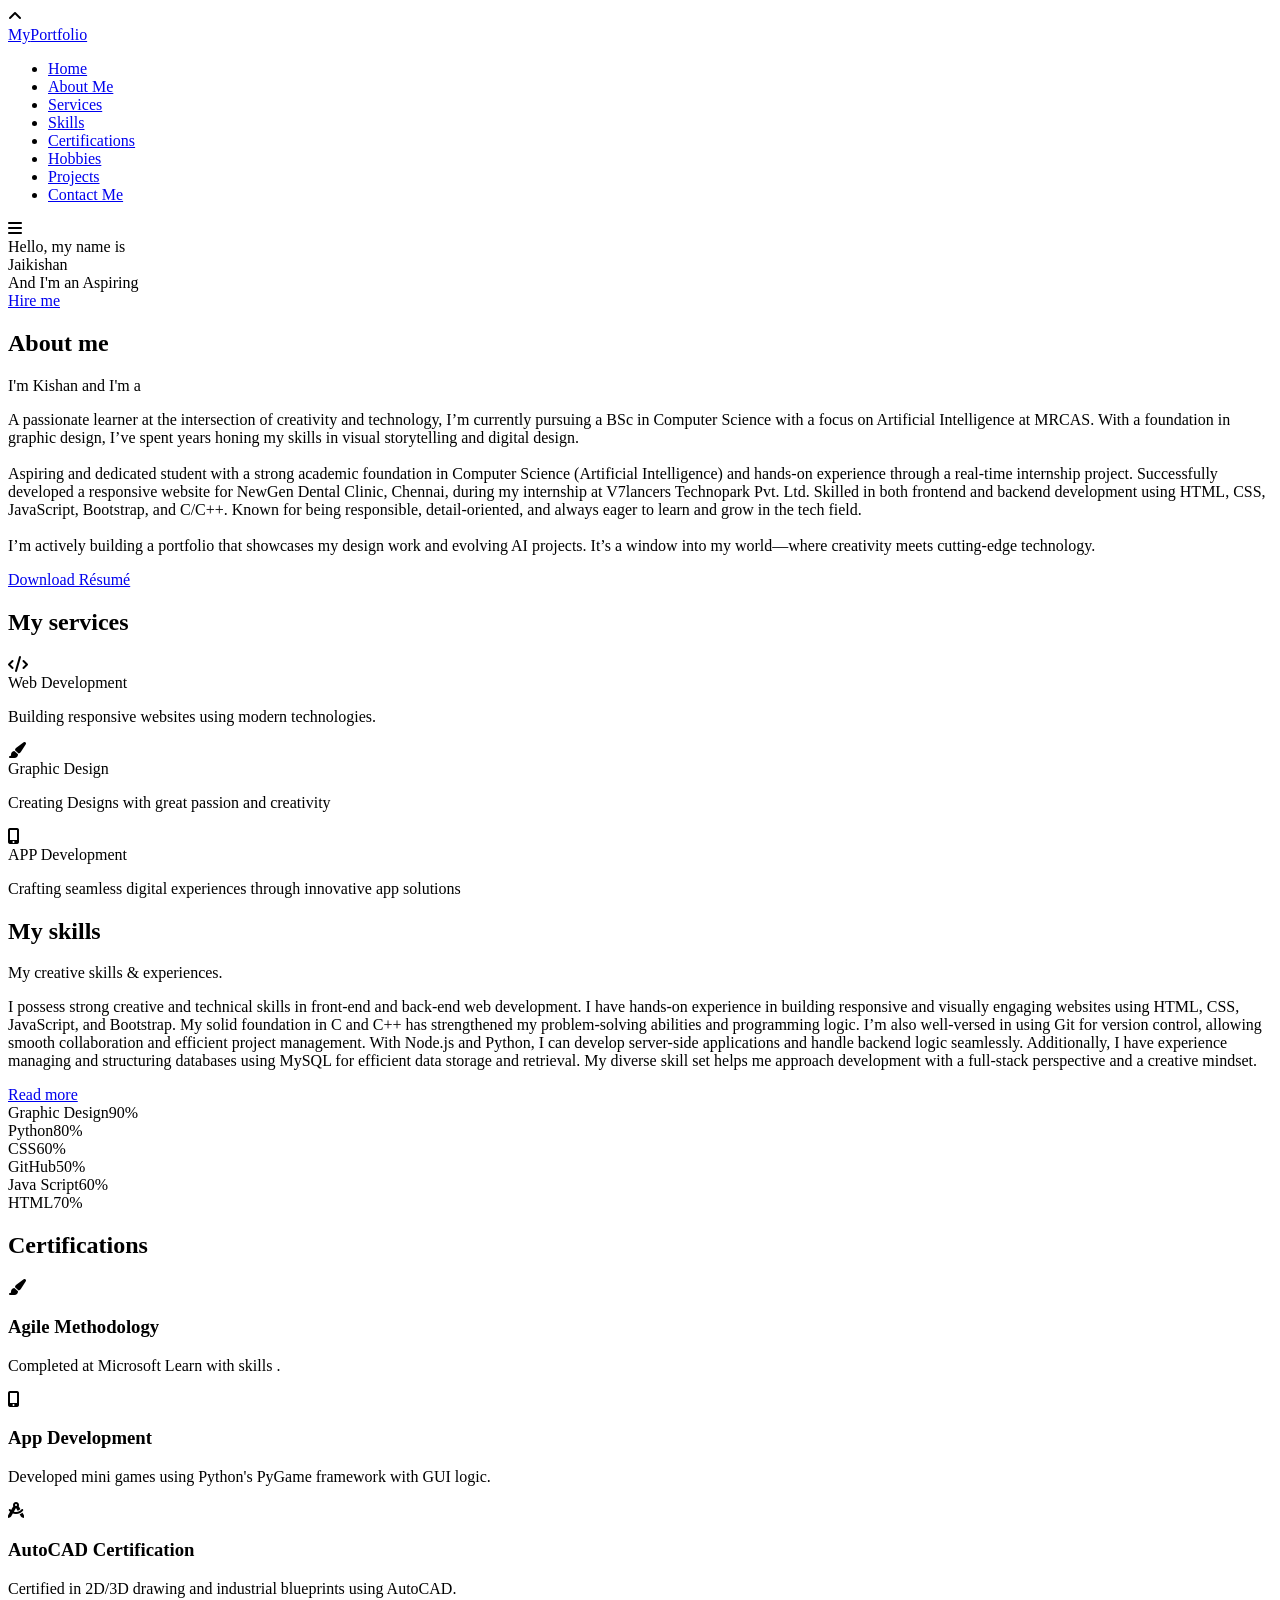
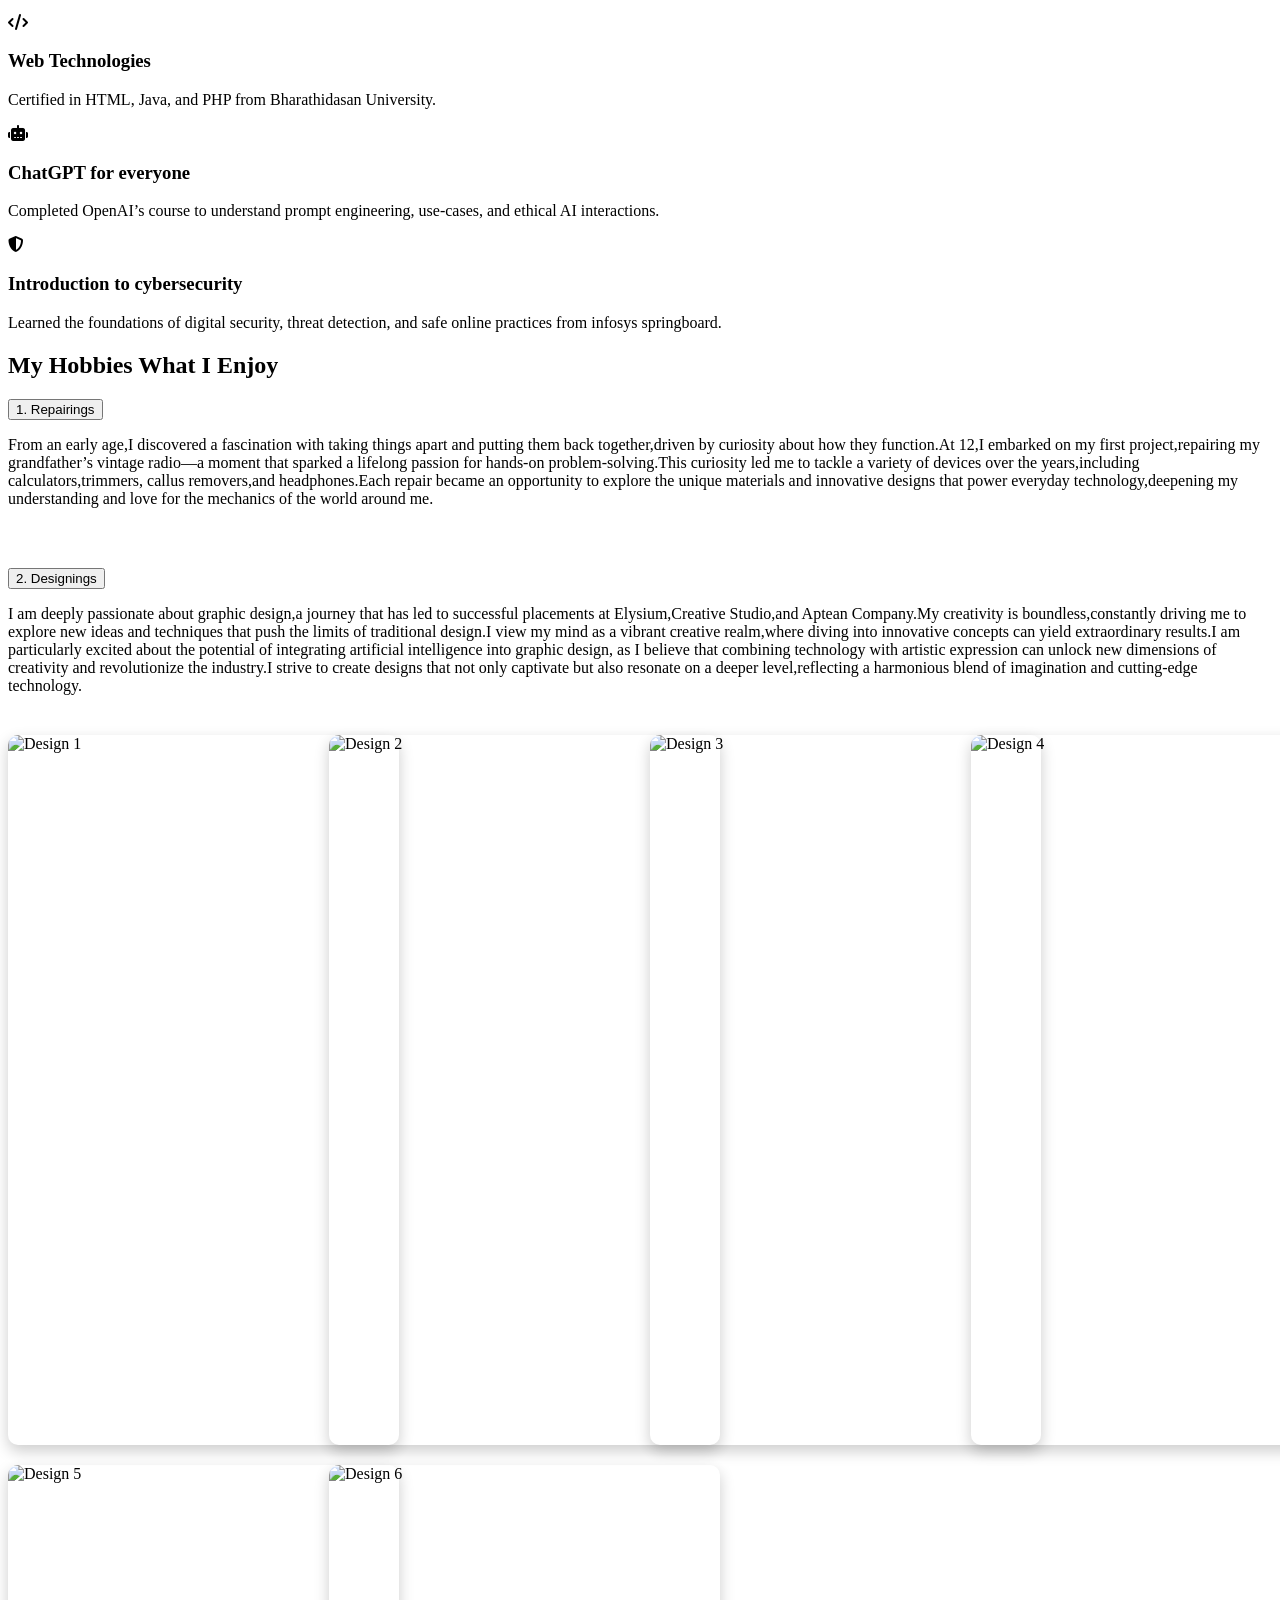
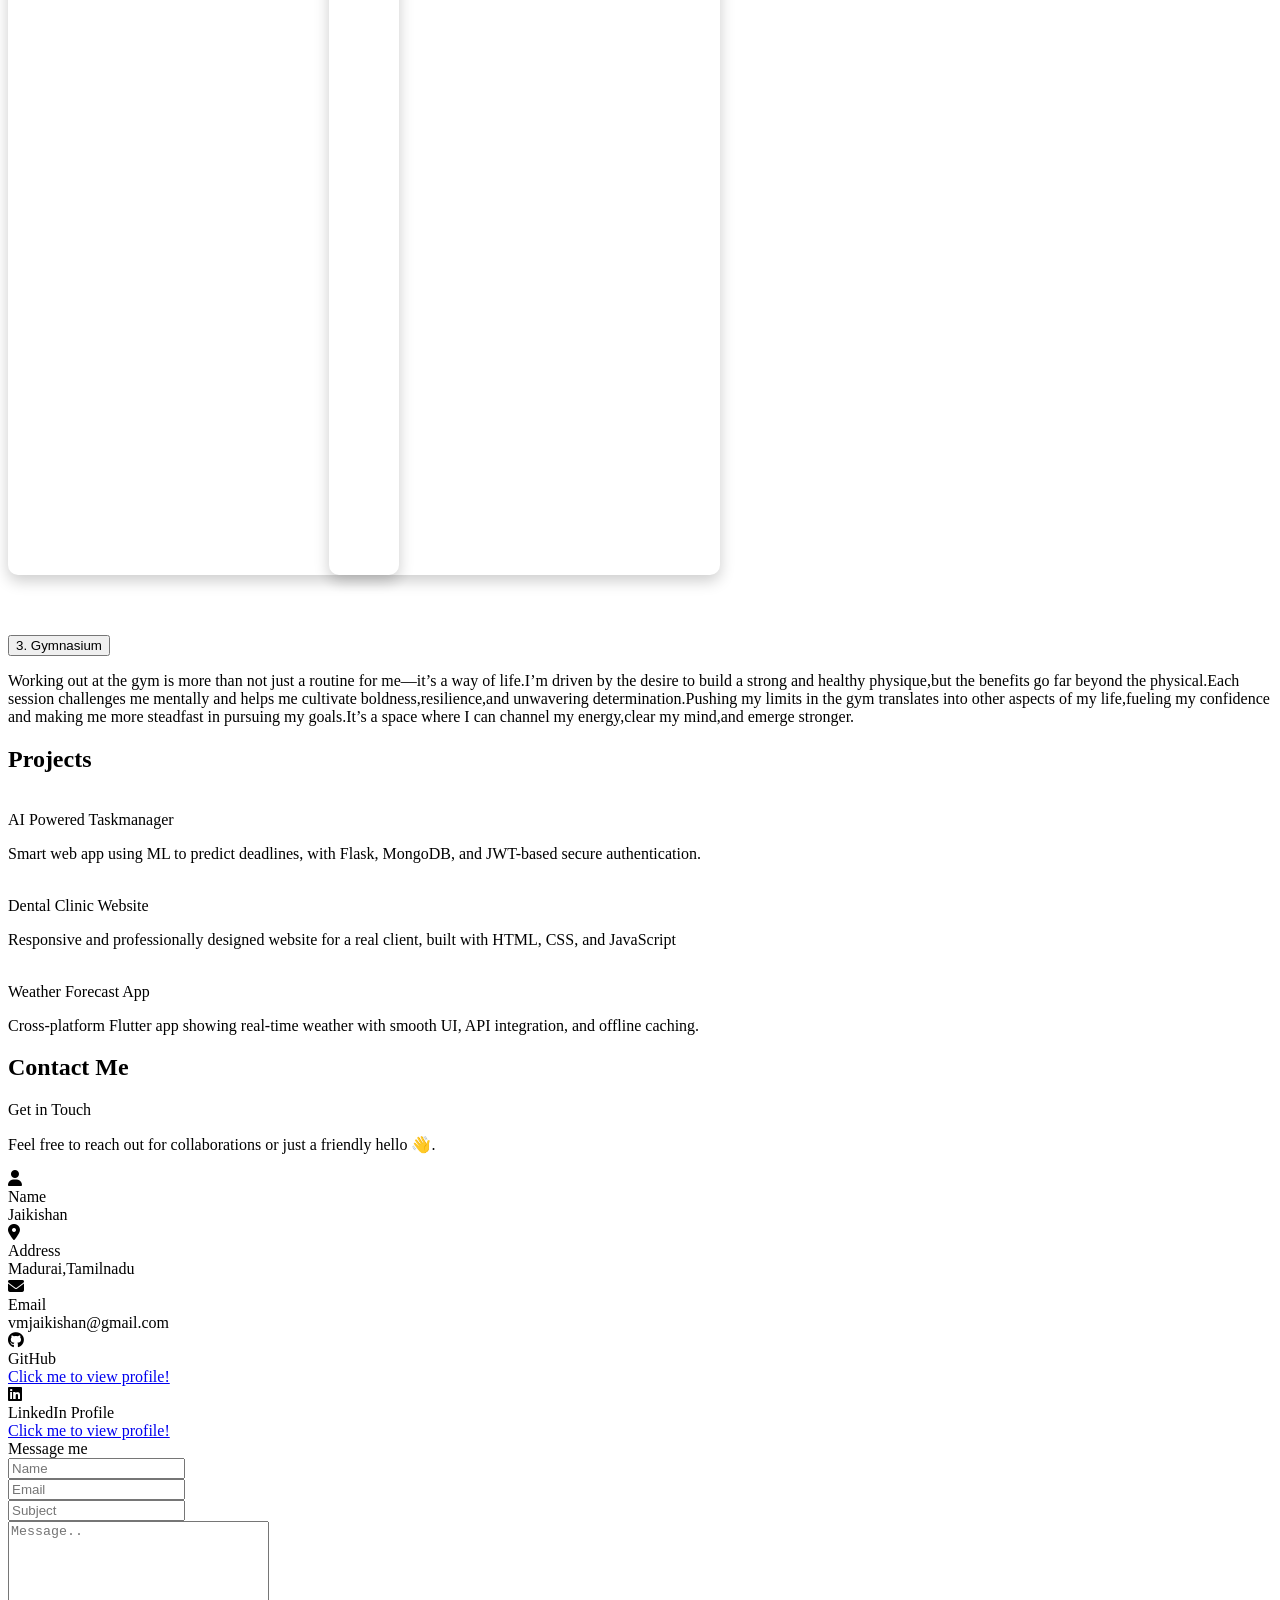
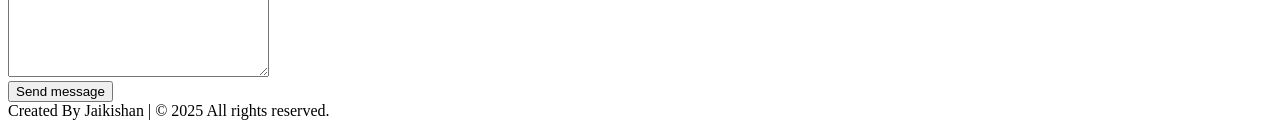
==== index.html @ e520d608 "Create index.html" ====
<!DOCTYPE html>
<html lang="en">
<head>
  <meta charset="UTF-8" />
  <meta name="viewport" content="width=device-width, initial-scale=1.0" />
  <title>Portfolio</title>
  <link rel="stylesheet" href="style.css" />
  <link rel="stylesheet" href="profile-card.css" />
  <link href="https://fonts.googleapis.com/css2?family=Luckiest+Guy&display=swap" rel="stylesheet">
  <link href="https://fonts.googleapis.com/css2?family=Luckiest+Guy&family=Orbitron:wght@600&display=swap" rel="stylesheet">
  <link href="https://fonts.googleapis.com/css?family=Source+Code+Pro:200,900&display=swap" rel="stylesheet">
  <link href="https://fonts.googleapis.com/css2?family=Quicksand:wght@400;500;700&display=swap" rel="stylesheet">
  <script src="https://kit.fontawesome.com/a076d05399.js" crossorigin="anonymous"></script>
  <link
    rel="stylesheet"
    href="https://cdnjs.cloudflare.com/ajax/libs/font-awesome/6.5.0/css/all.min.css"
    crossorigin="anonymous"
    referrerpolicy="no-referrer"
  />
</head>
<body>

  <!-- Loader -->
  <div class="loader_bg">
    <div class="loader">
      <img src="https://i.pinimg.com/originals/60/04/30/600430c1d22c731b94cf4e7dae6b398a.gif" alt="Loading..." />
    </div>
  </div>

  <canvas id="splashCanvas" style="position:fixed;top:0;left:0;width:100vw;height:100vh;z-index:-1;"></canvas>

  <!-- Scroll Up Button -->
  <div class="scroll-up-btn">
    <i class="fas fa-angle-up"></i>
  </div>

  <!-- Navbar -->
  <nav class="navbar">
    <div class="max-width">
      <div class="logo"><a href="#">My<span>Portfolio</span></a></div>
      <ul class="menu">
        <li><a href="#home">Home</a></li>
        <li><a href="#about">About Me</a></li>
        <li><a href="#services">Services</a></li>
        <li><a href="#skills">Skills</a></li>
        <li><a href="#certifications">Certifications</a></li>
        <li><a href="#hobbies">Hobbies</a></li>
        <li><a href="#projects">Projects</a></li>
        <li><a href="#contact">Contact Me</a></li>
      </ul>
      <div class="menu-btn"><i class="fas fa-bars"></i></div>
    </div>
  </nav>

  <!-- Home Section -->
  <section class="home" id="home">
    <div class="max-width">
      <div class="home-content">
        <div class="text-1">Hello, my name is</div>
        <div class="text-2">Jaikishan</div>
        <div class="text-3">And I'm an Aspiring <span class="typing"></span></div>
        <a href="#contact">Hire me</a>
      </div>
    </div>
  </section>


 <!-- About Section -->  
  <section class="about" id="about">
    <div class="max-width">
      <h2 class="title">About me</h2>
      <div class="about-content">
         <!-- Profile Card Integration -->
   <div class="left">
    <div class="max-width">
      <div id="profile-card-wrapper"></div>
    </div>
    </div>
       <!-- Text Content Column -->
       <div class="right">
        <div class="text">I'm Kishan and I'm a <span class="typing-2"></span></div>
        <p>
          A passionate learner at the intersection of creativity and technology, I’m currently pursuing a BSc in Computer Science with a focus on Artificial Intelligence at MRCAS.
          With a foundation in graphic design, I’ve spent years honing my skills in visual storytelling and digital design.
          <br><br>
          Aspiring and dedicated student with a strong academic foundation in Computer Science (Artificial Intelligence) and hands-on experience through a real-time internship project. Successfully developed a responsive website for NewGen Dental Clinic, Chennai, during my internship at V7lancers Technopark Pvt. Ltd.
          Skilled in both frontend and backend development using HTML, CSS, JavaScript, Bootstrap, and C/C++. Known for being responsible, detail-oriented, and always eager to learn and grow in the tech field.
          <br><br>
          I’m actively building a portfolio that showcases my design work and evolving AI projects. It’s a window into my world—where creativity meets cutting-edge technology.
        </p>
        <a href="Jk resume .pdf" download target="_blank">Download Résumé</a>
      </div>

    </div>
  </div>
</section> 
        

  <!-- Services Section -->
<section class="services" id="services">
  <div class="max-width">
    <h2 class="title">My services</h2>
    <div class="serv-content">
      <div class="card animated-card">
        <div class="box">
          <i class="fas fa-code"></i>
          <div class="text">Web Development</div>
          <p>Building responsive websites using modern technologies.</p>
        </div>
      </div>

      <div class="card animated-card">
        <div class="box">
          <i class="fas fa-paint-brush"></i>
          <div class="text">Graphic Design</div>
          <p>Creating Designs with great passion and creativity</p>
        </div>
      </div>

      <div class="card animated-card">
        <div class="box">
          <i class="fas fa-mobile-alt"></i>
          <div class="text">APP Development </div>
          <p>Crafting seamless digital experiences through innovative app solutions</p>
        </div>
      </div>
    </div>
  </div>
</section>


  <!-- Skills Section -->
  <section class="skills" id="skills">
    <div class="max-width">
      <h2 class="title">My skills</h2>
      <div class="skills-content">
        <div class="column left">
          <div class="text">My creative skills & experiences.</div>
          <p>I possess strong creative and technical skills in front-end and back-end web development. I have hands-on experience in building responsive and visually engaging websites using HTML, CSS, JavaScript, and Bootstrap. My solid foundation in C and C++ has strengthened my problem-solving abilities and programming logic. I’m also well-versed in using Git for version control, allowing smooth collaboration and efficient project management. With Node.js and Python, I can develop server-side applications and handle backend logic seamlessly. Additionally, I have experience managing and structuring databases using MySQL for efficient data storage and retrieval. My diverse skill set helps me approach development with a full-stack perspective and a creative mindset.</p>
          <a href="#">Read more</a>
        </div>
        <div class="column right">
          <div class="bars">
            <div class="info"><span>Graphic Design</span><span>90%</span></div>
            <div class="line python"></div>
          </div>
          <div class="bars">
            <div class="info"><span>Python</span><span>80%</span></div>
            <div class="line html"></div>
          </div>
          <div class="bars">
            <div class="info"><span>CSS</span><span>60%</span></div>
            <div class="line css"></div>
          </div>
          <div class="bars">
            <div class="info"><span>GitHub</span><span>50%</span></div>
            <div class="line js"></div>
          </div>
          <div class="bars">
            <div class="info"><span>Java Script</span><span>60%</span></div>
            <div class="line bootstraps"></div>
          </div>
          <div class="bars">
            <div class="info"><span>HTML</span><span>70%</span></div>
            <div class="line django"></div>
          </div>
        </div>
      </div>
    </div>
  </section>

  <!-- Certifications Section -->
  <section class="certifications" id="certifications">
    <div class="max-width">
      <h2 class="title">Certifications</h2>
      <div class="certifications-content">
        <div class="cert-card" style="--content:'Graphic Design Diploma';">
          <i class="fas fa-paint-brush"></i>
          <h3>Agile Methodology</h3>
          <p>Completed at Microsoft Learn with skills .</p>
          <div class="left"></div>
          <div class="right"></div>
        </div>
        <div class="cert-card" style="--content:'App Development (PyGame)';">
          <i class="fas fa-mobile-alt"></i>
          <h3>App Development</h3>
          <p>Developed mini games using Python's PyGame framework with GUI logic.</p>
          <div class="left"></div>
          <div class="right"></div>
        </div>
        <div class="cert-card" style="--content:'AutoCAD Certification';">
          <i class="fas fa-drafting-compass"></i>
          <h3>AutoCAD Certification</h3>
          <p>Certified in 2D/3D drawing and industrial blueprints using AutoCAD.</p>
          <div class="left"></div>
          <div class="right"></div>
        </div>
        <div class="cert-card" style="--content:'Web Technologies';">
          <i class="fas fa-code"></i>
          <h3>Web Technologies</h3>
          <p>Certified in HTML, Java, and PHP from Bharathidasan University.</p>
          <div class="left"></div>
          <div class="right"></div>
        </div>
        <div class="cert-card" style="--content:'ChatGPT for everyone';">
          <i class="fas fa-robot"></i>
          <h3>ChatGPT for everyone</h3>
          <p>Completed OpenAI’s course to understand prompt engineering, use-cases, and ethical AI interactions.</p>
          <div class="left"></div>
          <div class="right"></div>
        </div>
        <div class="cert-card" style="--content:'Introduction to cybersecurity';">
          <i class="fa-solid fa-shield-alt"></i>
          <h3>Introduction to cybersecurity</h3>
          <p>Learned the foundations of digital security, threat detection, and safe online practices from infosys springboard.</p>
          <div class="left"></div>
          <div class="right"></div>
        </div>
      </div>
    </div>
  </section>
  

<!-- Hobbies Section -->
<section class="hobbies" id="hobbies">
  <div class="max-width">
    <h2 class="title">
      My Hobbies
      <span class="subtitle">What I Enjoy</span>
    </h2>

    <!-- Hobby Cards Wrapper -->
    <div class="hobby-wrapper">

      <!-- Hobby 1: Repairings -->
      <div class="card hobby-card fade-in-right">
        <div class="box">
          <button class="glow-on-hover hobby-btn" type="button">1. Repairings</button>
          <p>From an early age,I discovered a fascination with taking things apart and putting them back together,driven by curiosity about how they function.At 12,I embarked on my first project,repairing my grandfather’s vintage radio—a moment that sparked a lifelong passion for hands-on problem-solving.This curiosity led me to tackle a variety of devices over the years,including calculators,trimmers, callus removers,and headphones.Each repair became an opportunity to explore the unique materials and innovative designs that power everyday technology,deepening my understanding and love for the mechanics of the world around me.</p>
        </div>
      </div>

      <!-- Hobby 2: Designings -->
      <div style="margin-bottom: 60px;"></div>
      <div class="card hobby-card fade-in-left">
        <div class="box">
          <button class="glow-on-hover hobby-btn" type="button">2. Designings</button>
          <p>I am deeply passionate about graphic design,a journey that has led to successful placements at Elysium,Creative Studio,and Aptean Company.My creativity is boundless,constantly driving me to explore new ideas and techniques that push the limits of traditional design.I view my mind as a vibrant creative realm,where diving into innovative concepts can yield extraordinary results.I am particularly excited about the potential of integrating artificial intelligence into graphic design, as I believe that combining technology with artistic expression can unlock new dimensions of creativity and revolutionize the industry.I strive to create designs that not only captivate but also resonate on a deeper level,reflecting a harmonious blend of imagination and cutting-edge technology.</p>
            <!-- DESIGNING GALLERY SECTION WITH SPACING -->
  <div class="designing-gallery" style="display: grid; grid-template-columns: repeat(auto-fit, minmax(300px, 1fr)); gap: 20px; margin: 40px auto;">
    <img src="1.jpg" alt="Design 1" style="width: 130%; height: 710px; object-fit: cover; border-radius: 10px; box-shadow: 0 6px 15px rgba(0, 0, 0, 0.2); transition: transform 0.3s ease;">
    <img src="2.jpg" alt="Design 2" style="width: 130%; height: 710px; object-fit: cover; border-radius: 10px; box-shadow: 0 6px 15px rgba(0, 0, 0, 0.2); transition: transform 0.3s ease;">
    <img src="3.jpg" alt="Design 3" style="width: 130%; height: 710px; object-fit: cover; border-radius: 10px; box-shadow: 0 6px 15px rgba(0, 0, 0, 0.2); transition: transform 0.3s ease;">
    <img src="4.jpg" alt="Design 4" style="width: 130%; height: 710px; object-fit: cover; border-radius: 10px; box-shadow: 0 6px 15px rgba(0, 0, 0, 0.2); transition: transform 0.3s ease;">
    <img src="5.jpg" alt="Design 5" style="width: 130%; height: 710px; object-fit: cover; border-radius: 10px; box-shadow: 0 6px 15px rgba(0, 0, 0, 0.2); transition: transform 0.3s ease;">
    <img src="6.jpg" alt="Design 6" style="width: 130%; height: 710px; object-fit: cover; border-radius: 10px; box-shadow: 0 6px 15px rgba(0, 0, 0, 0.2); transition: transform 0.3s ease;">
  </div>
        </div>
      </div>

      <!-- Hobby 3: Gymnasium -->
      <div style="margin-bottom: 60px;"></div>
      <div class="card hobby-card fade-in-right">
        <div class="box">
          <button class="glow-on-hover hobby-btn" type="button">3. Gymnasium</button>
          <p>Working out at the gym is more than not just a routine for me—it’s a way of life.I’m driven by the desire to build a strong and healthy physique,but the benefits go far beyond the physical.Each session challenges me mentally and helps me cultivate boldness,resilience,and unwavering determination.Pushing my limits in the gym translates into other aspects of my life,fueling my confidence and making me more steadfast in pursuing my goals.It’s a space where I can channel my energy,clear my mind,and emerge stronger.</p>
        </div>
      </div>

    </div>
  </div>
</section>



  <!-- Projects Section -->
  <section class="projects" id="projects">
    <div class="max-width">
      <h2 class="title">Projects</h2>
      <div class="carousel">
        <div class="card">
          <div class="box">
            <img src="icon1.png" alt="" />
            <div class="text">AI Powered Taskmanager</div>
            <p>Smart web app using ML to predict deadlines, with Flask, MongoDB, and JWT-based secure authentication.

            </p>
          </div>
        </div>
        <div class="card">
          <div class="box">
            <img src="icon2.png" alt="" />
            <div class="text">Dental Clinic Website</div>
            <p> Responsive and professionally designed website for a real client, built with HTML, CSS, and JavaScript</p>
          </div>
        </div>
        <div class="card">
          <div class="box">
            <img src="icon3.png" alt="" />
            <div class="text">Weather Forecast App</div>
            <p>Cross-platform Flutter app showing real-time weather with smooth UI, API integration, and offline caching.</p>
          </div>
        </div>
      </div>
    </div>
  </section>

  <!-- Contact Section -->
  <section class="contact" id="contact">
    <div class="max-width">
      <h2 class="title">Contact Me</h2>
      <div class="contact-content">
        <div class="column left">
          <div class="text">Get in Touch</div>
          <p>Feel free to reach out for collaborations or just a friendly hello 👋.</p>
          <div class="icons">
            <div class="row">
              <i class="fas fa-user"></i>
              <div class="info">
                <div class="head">Name</div>
                <div class="sub-title">Jaikishan</div>
              </div>
            </div>
            <div class="row">
              <i class="fas fa-map-marker-alt"></i>
              <div class="info">
                <div class="head">Address</div>
                <div class="sub-title">Madurai,Tamilnadu</div>
              </div>
            </div>
            <div class="row">
              <i class="fas fa-envelope"></i>
              <div class="info">
                <div class="head">Email</div>
                <div class="sub-title">vmjaikishan@gmail.com</div>
              </div>
            </div>
            <div class="row">
              <i class="fab fa-github"></i>
              <div class="info">
                <div class="head">GitHub</div>
                <div class="sub-title">
                  <a href="https://github.com/Jaikishan08" target="_blank">Click me to view profile!</a>
                </div>
              </div>
            </div>
              <div class="row">
              <i class="fab fa-linkedin"></i>
              <div class="info">
                <div class="head">LinkedIn Profile</div>
                <div class="sub-title">
                  <a href="https://www.linkedin.com/in/jaikishan-v-m-aa26822b5/" target="_blank">Click me to view profile!</a>
                </div>
              </div>
            </div>   
          </div>
        </div>
        <div class="column right">
          <div class="text">Message me</div>
          <form action="#">
            <div class="fields">
              <div class="field name">
                <input type="text" placeholder="Name" required />
              </div>
              <div class="field email">
                <input type="email" placeholder="Email" required />
              </div>
            </div>
            <div class="field">
              <input type="text" placeholder="Subject" required />
            </div>
            <div class="field textarea">
              <textarea cols="30" rows="10" placeholder="Message.." required></textarea>
            </div>
            <div class="button-area">
              <button type="submit">Send message</button>
            </div>
          </form>
        </div>
      </div>
    </div>
  </section>

  <!-- Footer -->
  <footer>
    <span>Created By Jaikishan | © 2025 All rights reserved.</span>
  </footer>

  <script src="https://cdnjs.cloudflare.com/ajax/libs/typed.js/2.0.5/typed.min.js" crossorigin="anonymous"></script>
  <script src="https://cdnjs.cloudflare.com/ajax/libs/OwlCarousel2/2.3.4/owl.carousel.min.js" crossorigin="anonymous"></script>
  <script src="profile-card.js"></script>

  <script>
    // Loader
    setTimeout(() => {
      document.querySelector('.loader_bg').style.display = 'none';
    }, 1500);

    // Scroll Button
    const scrollUpBtn = document.querySelector(".scroll-up-btn");
    window.onscroll = () => {
      scrollUpBtn.classList.toggle("show", window.scrollY > 500);
    };
    scrollUpBtn.onclick = () => {
      window.scrollTo({ top: 0, behavior: "smooth" });
    };

    // Navbar Toggle
    const menuBtn = document.querySelector(".menu-btn");
    const menu = document.querySelector(".menu");
    menuBtn.onclick = () => {
      menu.classList.toggle("active");
    };

    // Typing animations
    new Typed(".typing", {
      strings: ["Data Scientist", "Graphic Designer", "Web Developer", "Artist", "Financial Analyst"],
      typeSpeed: 100,
      backSpeed: 60,
      loop: true
    });

    new Typed(".typing-2", {
      strings: ["Problem Solver", "Tech learner", "Programmer", "Creative Thinker", "Tech Enthusiast"],
      typeSpeed: 100,
      backSpeed: 60,
      loop: true
    });
  </script>
</body>
</html>
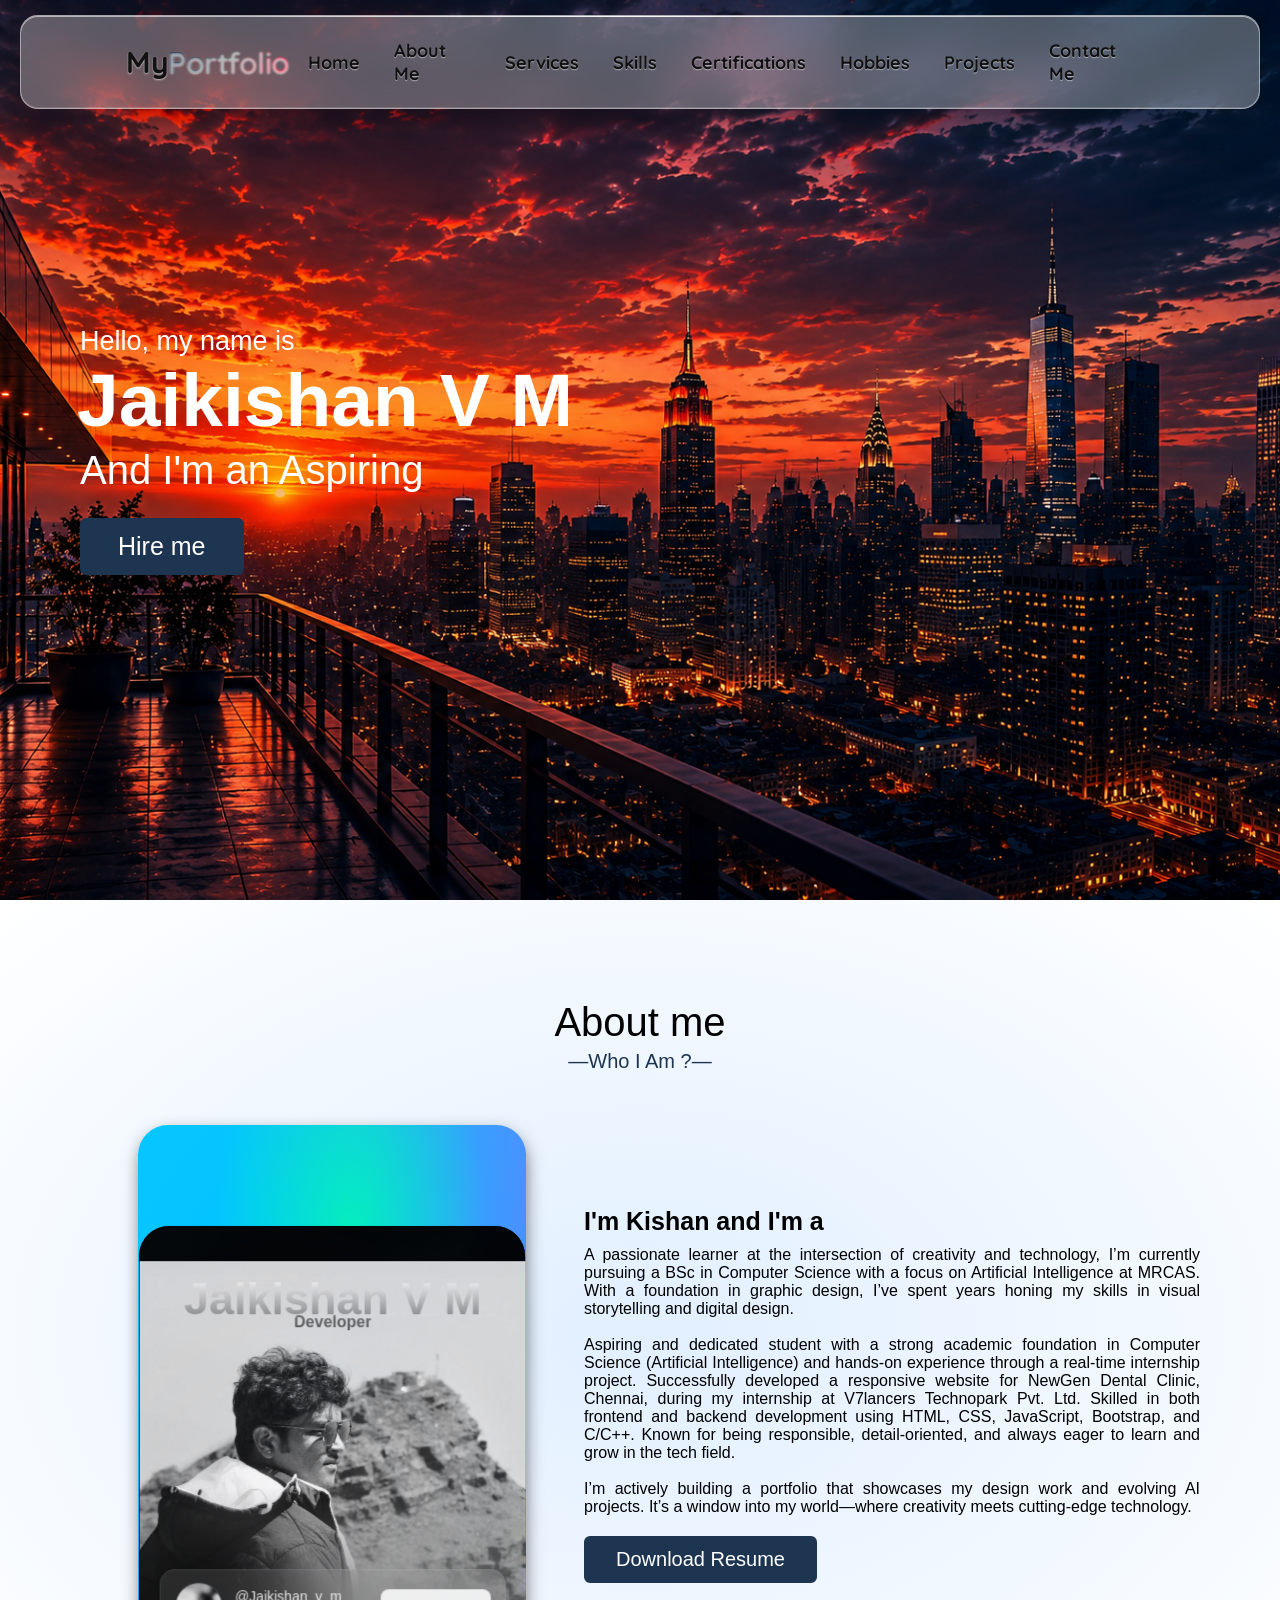
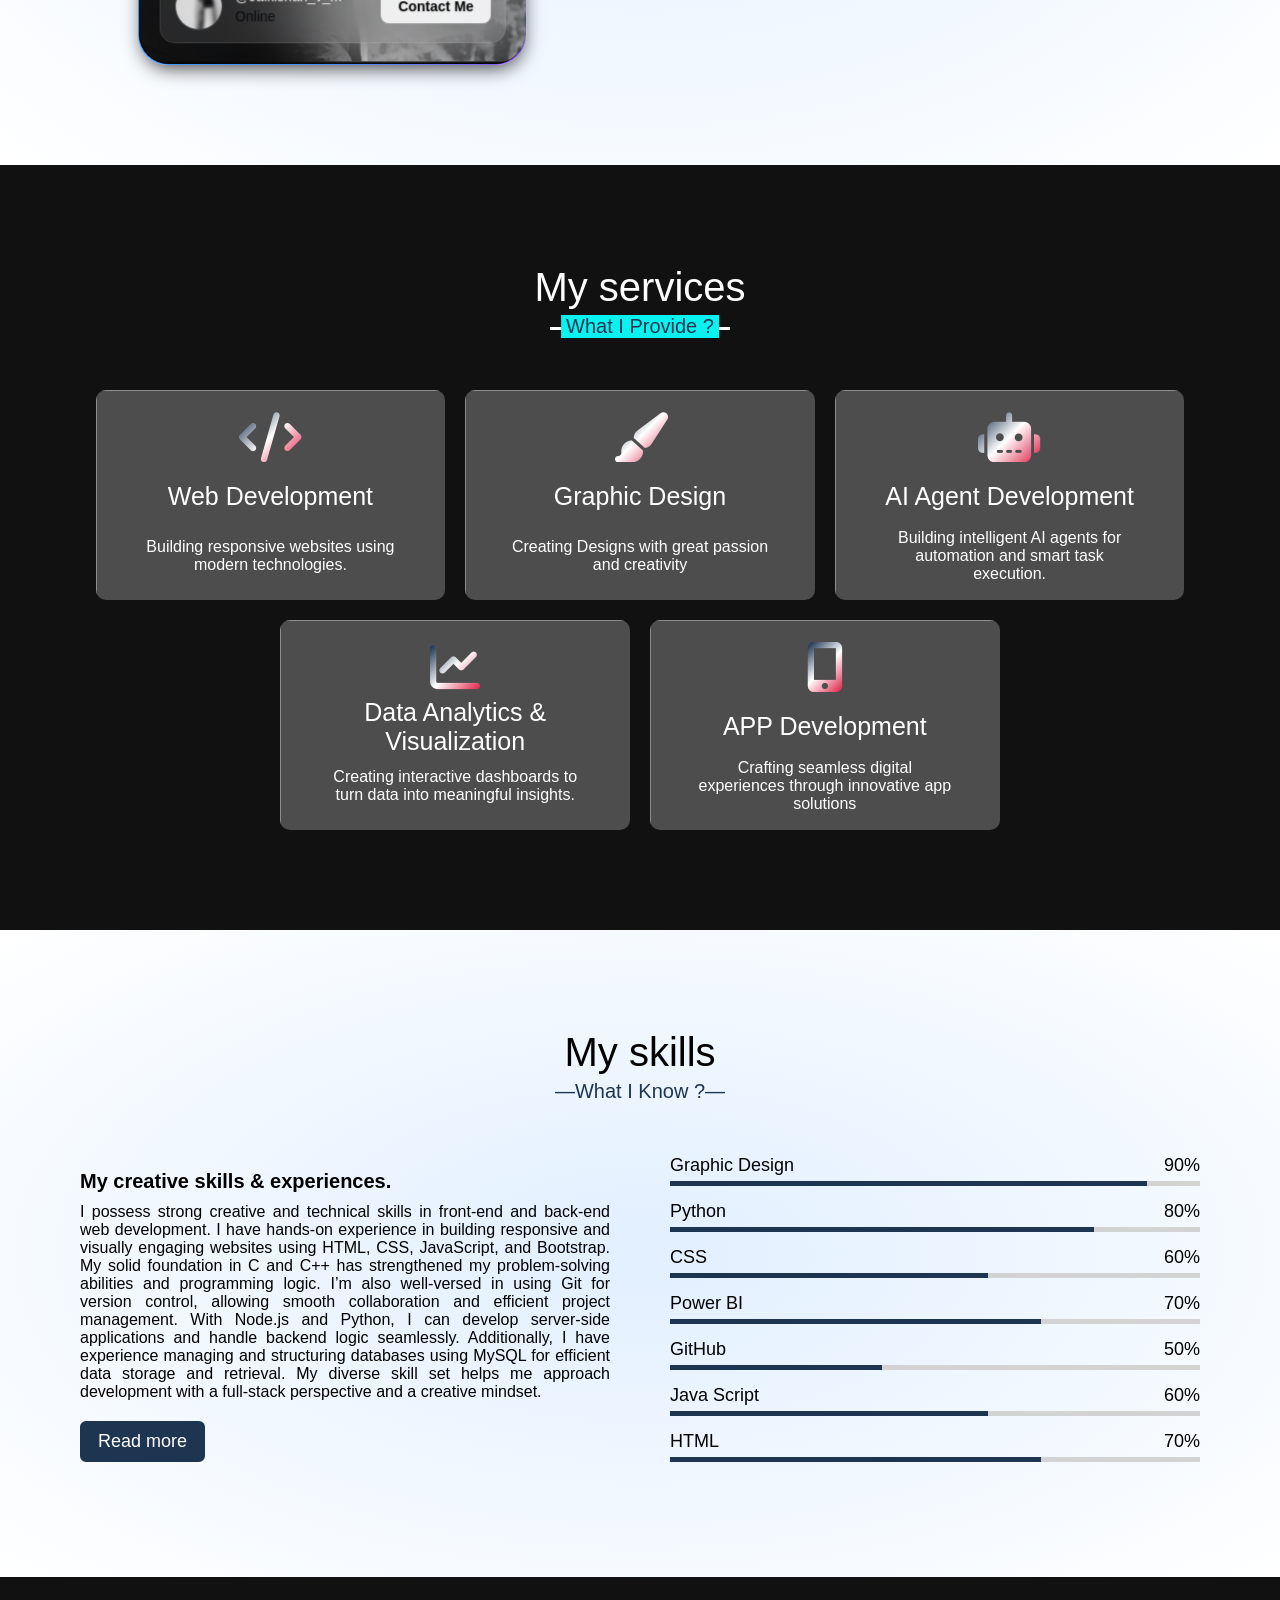
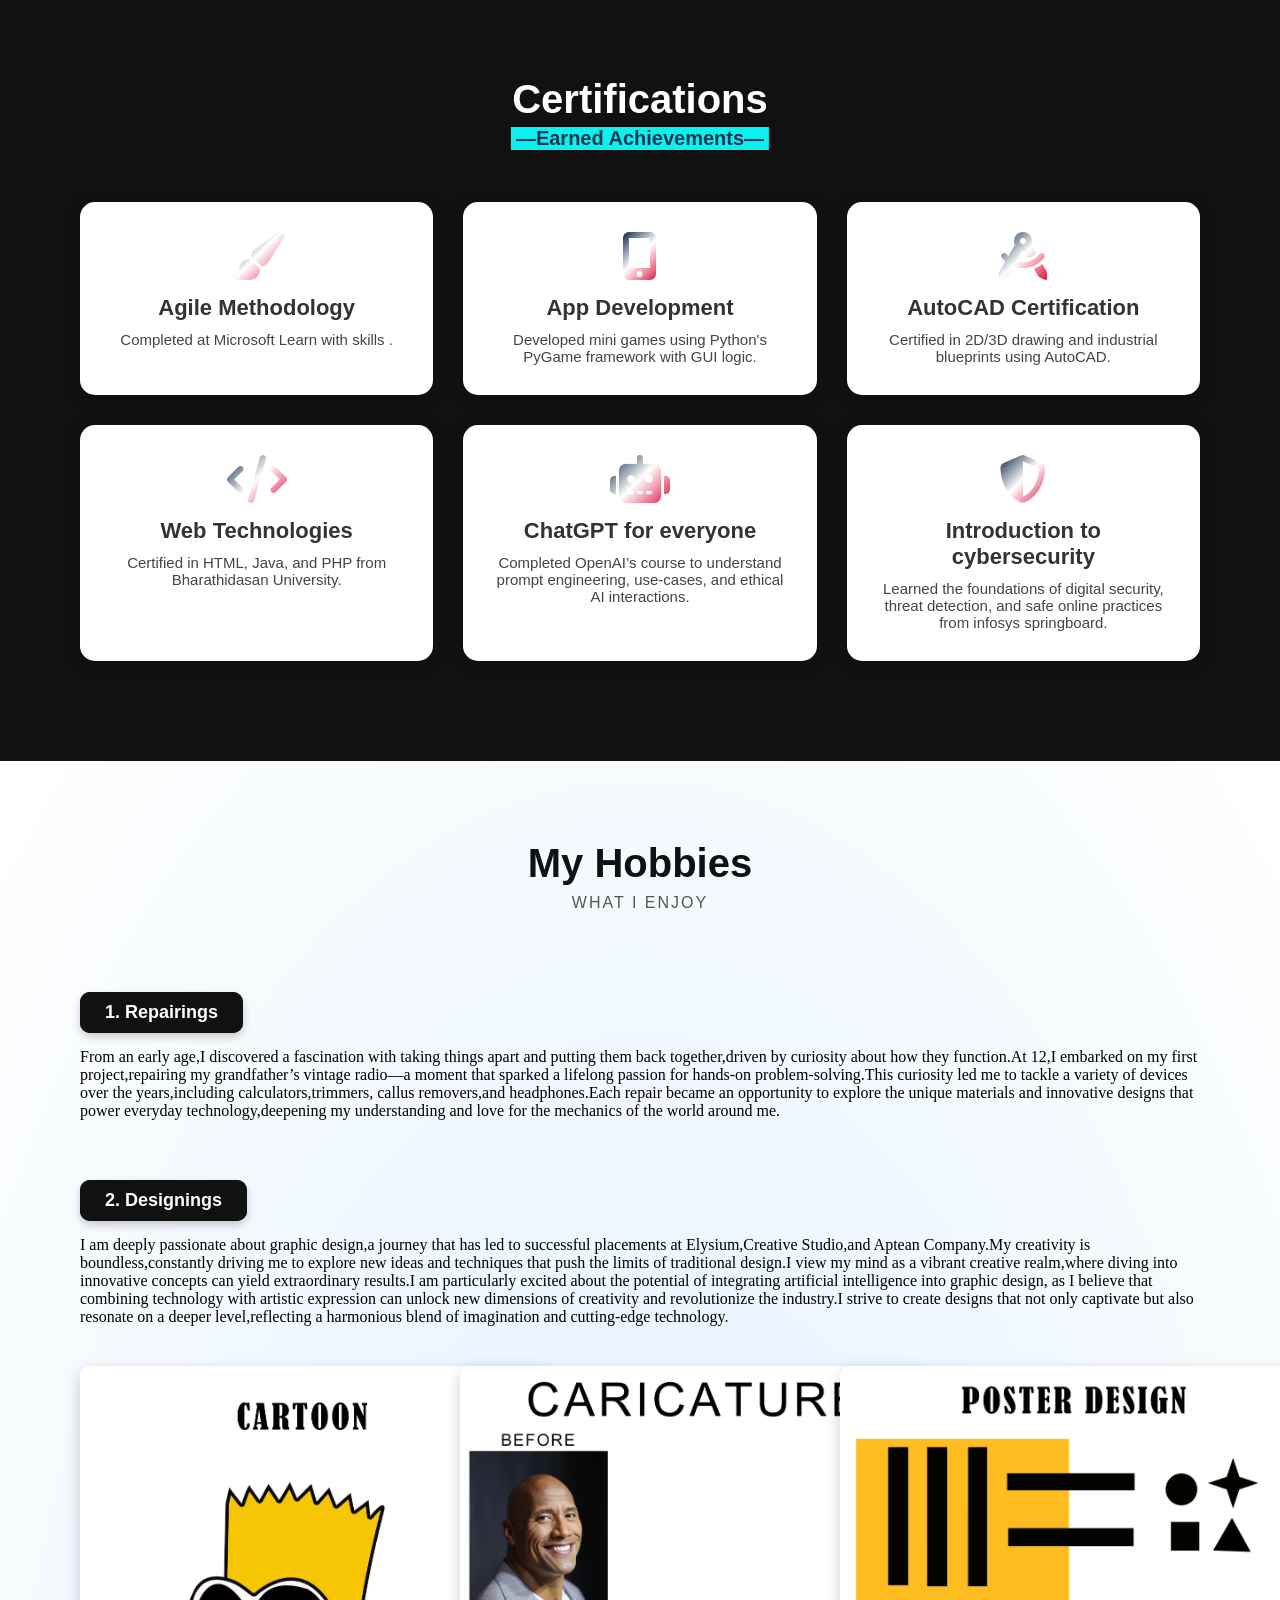
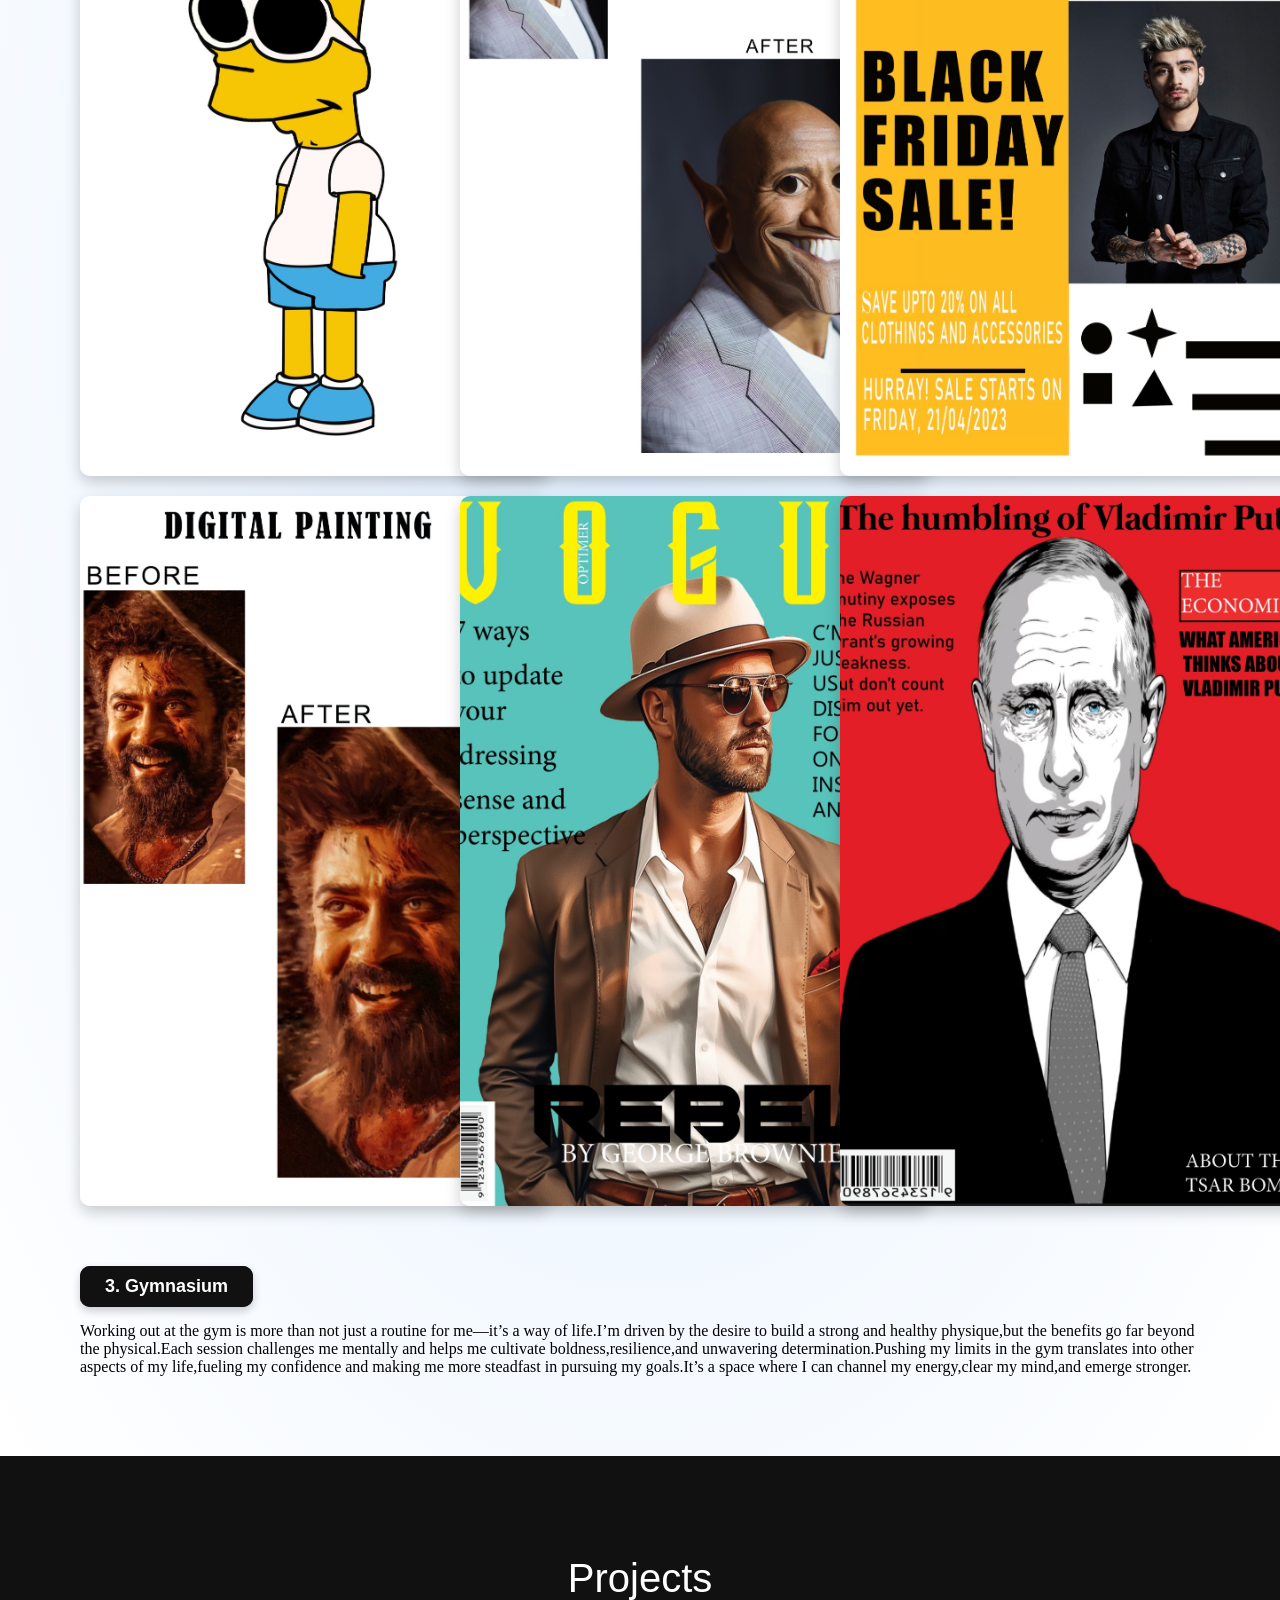
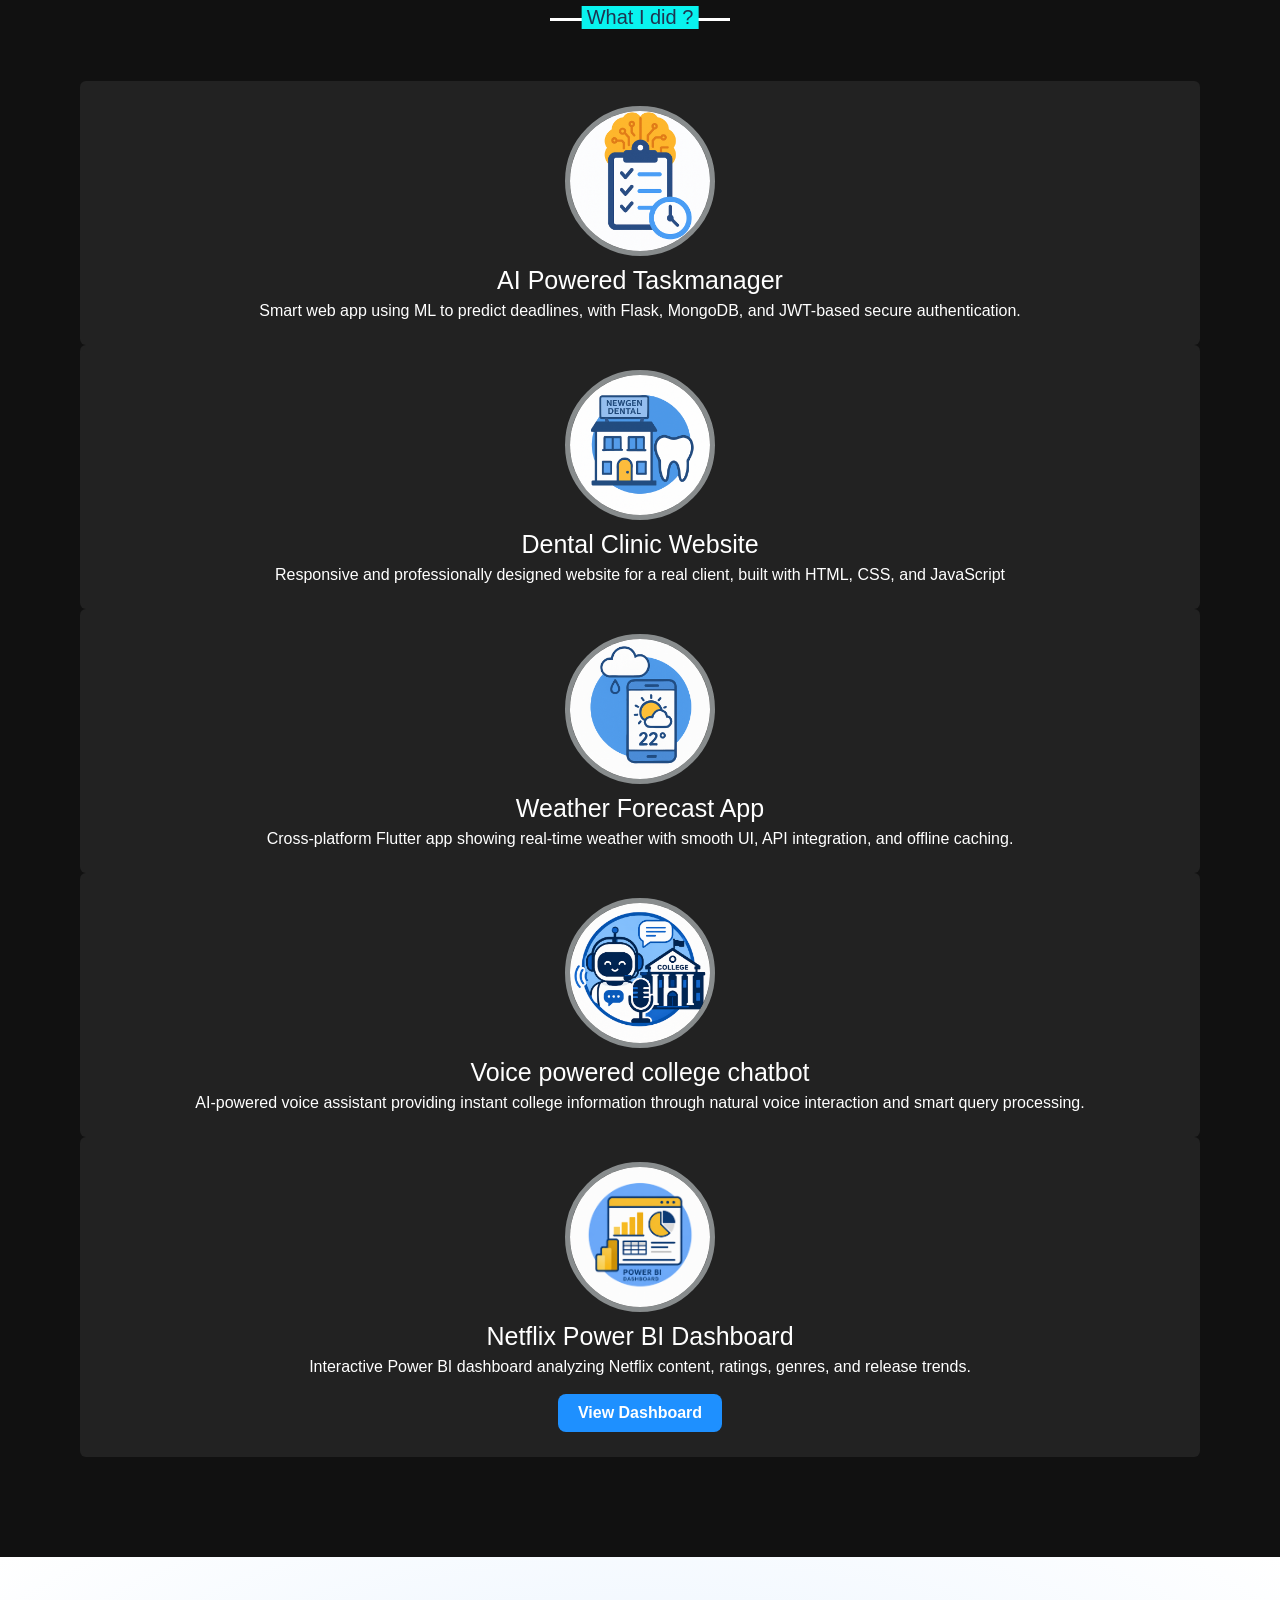
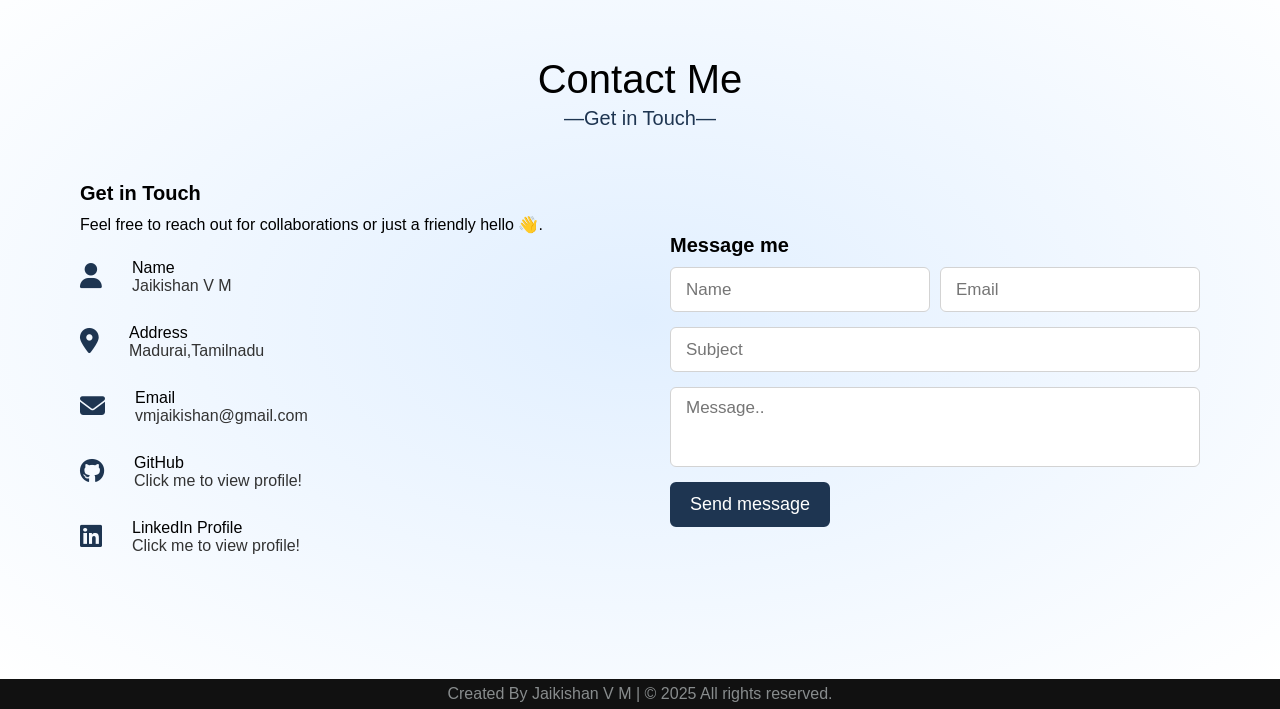
==== commit 216f7b03: "Update portfolio website" ====
--- a/index.html
+++ b/index.html
@@ -57,7 +57,7 @@
     <div class="max-width">
       <div class="home-content">
         <div class="text-1">Hello, my name is</div>
-        <div class="text-2">Jaikishan</div>
+        <div class="text-2">Jaikishan V M</div>
         <div class="text-3">And I'm an Aspiring <span class="typing"></span></div>
         <a href="#contact">Hire me</a>
       </div>
@@ -88,7 +88,7 @@
           <br><br>
           I’m actively building a portfolio that showcases my design work and evolving AI projects. It’s a window into my world—where creativity meets cutting-edge technology.
         </p>
-        <a href="Jk resume .pdf" download target="_blank">Download Résumé</a>
+        <a href="Jaikishan V M_VM_Resume.pdf" download target="_blank">Download Resume</a>
       </div>
 
     </div>
@@ -117,6 +117,23 @@
         </div>
       </div>
 
+
+      <div class="card animated-card">
+  <div class="box">
+    <i class="fas fa-robot"></i>
+    <div class="text">AI Agent Development</div>
+    <p>Building intelligent AI agents for automation and smart task execution.</p>
+  </div>
+</div>
+
+<div class="card animated-card">
+  <div class="box">
+    <i class="fas fa-chart-line"></i>
+    <div class="text">Data Analytics & Visualization</div>
+    <p>Creating interactive dashboards to turn data into meaningful insights.</p>
+  </div>
+</div>
+
       <div class="card animated-card">
         <div class="box">
           <i class="fas fa-mobile-alt"></i>
@@ -151,6 +168,10 @@
           <div class="bars">
             <div class="info"><span>CSS</span><span>60%</span></div>
             <div class="line css"></div>
+          </div>
+          <div class="bars">
+            <div class="info"><span>Power BI</span><span>70%</span></div>
+            <div class="line  django"></div>
           </div>
           <div class="bars">
             <div class="info"><span>GitHub</span><span>50%</span></div>
@@ -301,6 +322,30 @@
             <p>Cross-platform Flutter app showing real-time weather with smooth UI, API integration, and offline caching.</p>
           </div>
         </div>
+        <div class="card">
+          <div class="box">
+            <img src="LOgo.png" alt="" />
+            <div class="text">Voice powered college chatbot</div>
+            <p>AI-powered voice assistant providing instant college information through natural voice interaction and smart query processing.</p>
+          </div>
+        </div>
+
+        <div class="card">
+  <div class="box">
+    <img src="icon power bi.png" alt="Netflix Power BI Dashboard">
+
+    <div class="text">Netflix Power BI Dashboard</div>
+
+    <p>
+      Interactive Power BI dashboard analyzing Netflix content, ratings, genres, and release trends.
+    </p>
+<br>
+    <a href="netflix-dashboard.png" target="_blank" class="powerbi-view-btn">
+    View Dashboard
+</a>
+  </div>
+</div>
+
       </div>
     </div>
   </section>
@@ -318,7 +363,7 @@
               <i class="fas fa-user"></i>
               <div class="info">
                 <div class="head">Name</div>
-                <div class="sub-title">Jaikishan</div>
+                <div class="sub-title">Jaikishan V M</div>
               </div>
             </div>
             <div class="row">
@@ -349,7 +394,7 @@
               <div class="info">
                 <div class="head">LinkedIn Profile</div>
                 <div class="sub-title">
-                  <a href="https://www.linkedin.com/in/jaikishan-v-m-aa26822b5/" target="_blank">Click me to view profile!</a>
+                  <a href="https://www.linkedin.com/in/Jaikishan-v-m-aa26822b5/" target="_blank">Click me to view profile!</a>
                 </div>
               </div>
             </div>   
@@ -383,7 +428,7 @@
 
   <!-- Footer -->
   <footer>
-    <span>Created By Jaikishan | © 2025 All rights reserved.</span>
+    <span>Created By Jaikishan V M | © 2025 All rights reserved.</span>
   </footer>
 
   <script src="https://cdnjs.cloudflare.com/ajax/libs/typed.js/2.0.5/typed.min.js" crossorigin="anonymous"></script>
@@ -414,14 +459,14 @@
 
     // Typing animations
     new Typed(".typing", {
-      strings: ["Data Scientist", "Graphic Designer", "Web Developer", "Artist", "Financial Analyst"],
+      strings: ["Data Scientist", "Graphic Designer", "Web Developer", "Artist", "Financial Analyst", "Business Analyst"],
       typeSpeed: 100,
       backSpeed: 60,
       loop: true
     });
 
     new Typed(".typing-2", {
-      strings: ["Problem Solver", "Tech learner", "Programmer", "Creative Thinker", "Tech Enthusiast"],
+      strings: ["Problem Solver", "Tech learner", "Programmer", "Creative Thinker", "Tech Enthusiast","AI Explorer"],
       typeSpeed: 100,
       backSpeed: 60,
       loop: true
--- a/style.css
+++ b/style.css
@@ -0,0 +1,2339 @@
+
+* {
+  margin: 0;
+  padding: 0;
+  box-sizing: border-box;
+  text-decoration: none;
+}
+
+html {
+  scroll-behavior: smooth;
+}
+
+::-webkit-scrollbar {
+  width: 6px;
+}
+
+::-webkit-scrollbar-track {
+  background: #f1f1f1;
+}
+
+/* Loader background covers full screen */
+.loader_bg {
+  position: fixed;
+  z-index: 9999999;
+  background: #000;
+  top: 0;
+  left: 0;
+  width: 100vw;
+  height: 100vh;
+  display: flex;
+  justify-content: center;
+  align-items: center;
+}
+
+/* Loader content centered */
+.loader {
+  width: 100%;
+  height: 100%;
+  display: flex;
+  justify-content: center;
+  align-items: center;
+}
+
+/* Responsive image sizing */
+.loader img {
+  max-width: 80vw;
+  max-height: 80vh;
+  width: auto;
+  height: auto;
+}
+
+::-webkit-scrollbar-thumb {
+  border-radius: 12px;
+  background: linear-gradient(135deg, #f57308, #fff, rgb(11, 242, 7));
+}
+
+::-webkit-scrollbar-thumb:hover {
+  background: linear-gradient(135deg, #1a6ad2, #fff, rgb(245, 5, 53));
+}
+
+/*  Simillar  */
+
+section {
+  padding: 100px 0;
+}
+
+.max-width {
+  max-width: 1300px;
+  padding: 0 80px;
+  margin: auto;
+}
+
+.about,
+.services,
+.skills,
+.projects,
+.contact,
+footer {
+  font-family: "Poppins", sans-serif;
+}
+
+.about .about-content,
+.services .serv-content,
+.hobbies .hobbies-content,
+.designing-gallery,
+.artistry-gallery,
+.skills .skills-content,
+.contact .contact-content {
+  display: flex;
+  flex-wrap: wrap;
+  align-items: center;
+  justify-content: space-between;
+}
+
+section .title {
+  position: relative;
+  text-align: center;
+  font-size: 40px;
+  font-weight: 500;
+  margin-bottom: 60px;
+  padding-bottom: 20px;
+  font-family: "Ubuntu", sans-serif;
+}
+
+section .title::before {
+  content: "";
+  position: absolute;
+  bottom: 0px;
+  left: 50%;
+  width: 180px;
+  height: 3px;
+  transform: translateX(-50%);
+}
+
+section .title::after {
+  position: absolute;
+  bottom: -8px;
+  left: 50%;
+  font-size: 20px;
+  color: #1e3551;
+  padding: 0 5px;
+  transform: translateX(-50%);
+}
+
+/*  Navbar  */
+.navbar {
+  position: fixed;
+  width: 100%;
+  z-index: 999;
+  padding: 30px 0;
+  font-family: "Quicksand", sans-serif;
+  transition: all 0.3s ease;
+}
+
+.navbar.sticky {
+  padding: 15px 0;
+  background: #1e3551;
+}
+
+.navbar .max-width {
+  display: flex;
+  align-items: center;
+  justify-content: space-between;
+}
+
+.navbar .logo a {
+  color: #120d0d;
+  font-size: 35px;
+  font-weight: 600;
+}
+
+/*  Nav Logo Span Linear-Gradient  */
+.navbar .logo a span {
+  background: linear-gradient(135deg, #041d3d, #fff, crimson);
+  -webkit-background-clip: text;
+  background-clip: text;
+  -webkit-text-fill-color: transparent;
+  transition: all 0.3s ease;
+}
+
+.navbar.sticky .logo a span {
+  color: #000000;
+}
+
+.navbar .menu li {
+  list-style: none;
+  display: inline-block;
+}
+
+.navbar .menu li a {
+  display: block;
+  color: #FFD700; /* golden yellow */
+  font-size: 18px;
+  font-weight: 500;
+  margin-left: 25px;
+  transition: color 0.3s ease;
+  text-shadow: 0 0 1px rgba(0,0,0,0.3); /* optional: improve contrast */
+}
+
+.navbar .menu li a:hover {
+  color: #00FFFF; /* neon cyan for strong contrast on both light/dark */
+  text-shadow: 0 0 5px rgba(0,255,255,0.7);
+}
+
+.navbar.sticky .menu li a:hover {
+  color: #00FFFF; /* same hover color when sticky */
+}
+
+.navbar .menu li a:hover {
+  color: #1e3551;
+}
+
+.navbar.sticky .menu li a:hover {
+  color: #fff;
+}
+
+/*  Menu Btn  */
+.menu-btn {
+  color: #000000;
+  font-size: 23px;
+  cursor: pointer;
+  display: none;
+}
+
+.scroll-up-btn {
+  position: fixed;
+  height: 45px;
+  width: 42px;
+  background: #1e3551;
+  right: 30px;
+  bottom: 10px;
+  text-align: center;
+  line-height: 45px;
+  color: #fff;
+  z-index: 9999;
+  font-size: 30px;
+  border-radius: 6px;
+  border-bottom-width: 2px;
+  cursor: pointer;
+  opacity: 0;
+  pointer-events: none;
+  transition: all 0.3s ease;
+}
+
+.scroll-up-btn.show {
+  bottom: 30px;
+  opacity: 1;
+  pointer-events: auto;
+}
+
+.scroll-up-btn:hover {
+  filter: brightness(90%);
+}
+
+/*  Home  */
+.home {
+  display: flex;
+  background: url("Bg.png") no-repeat
+    center;
+  height: 100vh;
+  color: #fff;
+  min-height: 500px;
+  background-size: cover;
+  background-attachment: fixed;
+  font-family: "Ubuntu", sans-serif;
+}
+
+.home .max-width {
+  width: 100%;
+  display: flex;
+}
+
+.home .max-width .row {
+  margin-right: 0;
+}
+
+.home .home-content .text-1 {
+  font-size: 27px;
+}
+
+.home .home-content .text-2 {
+  font-size: 75px;
+  font-weight: 600;
+  margin-left: -3px;
+}
+
+.home .home-content .text-3 {
+  font-size: 40px;
+  margin: 5px 0;
+}
+
+/* Linear Gradient */
+.home .home-content .text-3 span {
+  color: #1e3551;
+  background: linear-gradient(135deg, #041d3d, #fff, crimson);
+  background-clip: text;
+  -webkit-background-clip: text;
+  -webkit-text-fill-color: transparent;
+  font-weight: 500;
+}
+
+.home .home-content a {
+  display: inline-block;
+  background: #1e3551;
+  color: #fff;
+  font-size: 25px;
+  padding: 12px 36px;
+  margin-top: 20px;
+  font-weight: 400;
+  border-radius: 6px;
+  border: 2px solid #1e3551;
+  transition: all 0.3s ease;
+}
+
+.home .home-content a:hover {
+  color: #1e3551;
+  background: none;
+  animation: pulsate 1s ease-in-out;
+}
+
+/*  About  */
+.about {
+  background: radial-gradient(#e1efff, white);
+}
+.about .title::after {
+  content: "—Who I Am ?—";
+  text-overflow: ellipsis;
+
+  display: -webkit-inline-box;
+  -webkit-line-clamp: 3;
+  line-clamp: 3;
+  -webkit-box-orient: vertical;
+}
+
+.about .about-content .left {
+  width: 45%;
+  /* Added flexbox properties to center the image within its container */
+ display: flex;
+ justify-content: center;
+
+}
+
+.about .about-content .left img {
+  height: 400px;
+  width: 400px;
+  object-fit: cover;
+  border-radius: 6px;
+}
+
+.about .about-content .right {
+  width: 55%;
+}
+
+.about .about-content .right .text {
+  font-size: 25px;
+  font-weight: 600;
+  margin-bottom: 10px;
+}
+
+/* Linear Gradiant */
+.about .about-content .right .text span {
+  /* color: #1e3551; */
+  background: linear-gradient(135deg, #041d3d, #fff, crimson);
+  background-clip: text;
+  -webkit-background-clip: text;
+  -webkit-text-fill-color: transparent;
+}
+
+.about .about-content .right p {
+  text-align: justify;
+}
+
+.about .about-content .right a {
+  display: inline-block;
+  background: #1e3551;
+  color: #fff;
+  font-size: 20px;
+  font-weight: 500;
+  padding: 10px 30px;
+  margin-top: 20px;
+  border-radius: 6px;
+  border: 2px solid #1e3551;
+  transition: all 0.3s ease;
+}
+
+.about .about-content .right a:hover {
+  color: #1e3551;
+  background: none;
+  animation: pulsate 1s ease-in-out;
+}
+
+/* Hobbies Section Styles */
+.hobbies {
+  background: radial-gradient(#e1efff, white);
+  padding: 80px 0;
+}
+
+/* Title Styling (same style used in services) */
+.hobbies .title {
+  position: relative;
+  font-size: 40px;
+  font-weight: 600;
+  text-align: center;
+  margin-bottom: 60px;
+  color: #111;
+  animation: fadeSlideIn 1s ease forwards;
+  opacity: 0;
+}
+
+/* Subtitle */
+.hobbies .title .subtitle {
+  display: block;
+  font-size: 16px;
+  font-weight: 400;
+  color: #555;
+  margin-top: 8px;
+  letter-spacing: 2px;
+  text-transform: uppercase;
+  opacity: 0;
+  animation: fadeSlideIn 1.4s ease forwards;
+}
+
+/* Animation */
+@keyframes fadeSlideIn {
+  0% {
+    opacity: 0;
+    transform: translateY(20px);
+  }
+  100% {
+    opacity: 1;
+    transform: translateY(0);
+  }
+}
+
+
+/* Fade animations */
+@keyframes fadeInDown {
+  from {
+    opacity: 0;
+    transform: translateY(-20px);
+  }
+  to {
+    opacity: 1;
+    transform: translateY(0);
+  }
+}
+
+@keyframes fadeInUp {
+  from {
+    opacity: 0;
+    transform: translateY(20px);
+  }
+  to {
+    opacity: 1;
+    transform: translateY(0);
+  }
+}
+
+@keyframes scaleUp {
+  from {
+    opacity: 0;
+    transform: scale(0.9);
+  }
+  to {
+    opacity: 1;
+    transform: scale(1);
+  }
+}
+
+.hobbies .hobbies-content {
+  display: flex;
+  flex-wrap: wrap;
+  gap: 30px;
+}
+
+.hobbies .column {
+  flex: 1 1 45%;
+  background: #fff;
+  border-radius: 12px;
+  padding: 30px;
+  box-shadow: 0 8px 20px rgba(0, 0, 0, 0.1);
+  animation: scaleUp 0.8s ease forwards;
+  opacity: 0;
+}
+
+.hobbies .column:nth-child(1) {
+  animation-delay: 0.2s;
+}
+
+.hobbies .column:nth-child(2) {
+  animation-delay: 0.4s;
+}
+
+.hobbies .column:nth-child(3) {
+  animation-delay: 0.6s;
+}
+
+.hobbies .column:nth-child(4) {
+  animation-delay: 0.8s;
+}
+
+/* Hobby Subheading as Button Style */
+.hobby-btn {
+  display: inline-block;
+  padding: 10px 25px;
+  margin-bottom: 15px;
+  font-size: 18px;
+  font-weight: 600;
+  color: #fff;
+  background: linear-gradient(135deg, #1e3551, #3a506b);
+  border: none;
+  border-radius: 30px;
+  box-shadow: 0 4px 8px rgba(0,0,0,0.2);
+  transition: all 0.3s ease;
+  animation: fadeSlideIn 0.8s ease-in-out both;
+  cursor: default;
+}
+
+/* Hover effect (optional) */
+.hobby-btn:hover {
+  transform: scale(1.05);
+  box-shadow: 0 6px 12px rgba(0,0,0,0.25);
+}
+
+.glow-on-hover {
+  width: auto;
+  padding: 10px 25px;
+  border: none;
+  outline: none;
+  color: #fff;
+  background: #111;
+  cursor: pointer;
+  position: relative;
+  z-index: 0;
+  border-radius: 10px;
+  margin-bottom: 15px;
+  font-size: 18px;
+  font-weight: 600;
+  animation: fadeSlideIn 0.8s ease-in-out both;
+}
+
+.glow-on-hover:before {
+  content: '';
+  background: linear-gradient(45deg, #ff0000, #ff7300, #fffb00, #48ff00, #00ffd5, #002bff, #7a00ff, #ff00c8, #ff0000);
+  position: absolute;
+  top: -2px;
+  left: -2px;
+  background-size: 400%;
+  z-index: -1;
+  filter: blur(5px);
+  width: calc(100% + 4px);
+  height: calc(100% + 4px);
+  animation: glowing 20s linear infinite;
+  opacity: 0;
+  transition: opacity .3s ease-in-out;
+  border-radius: 10px;
+}
+
+.glow-on-hover:active {
+  color: #000;
+}
+
+.glow-on-hover:active:after {
+  background: transparent;
+}
+
+.glow-on-hover:hover:before {
+  opacity: 1;
+}
+
+.glow-on-hover:after {
+  z-index: -1;
+  content: '';
+  position: absolute;
+  width: 100%;
+  height: 100%;
+  background: #111;
+  left: 0;
+  top: 0;
+  border-radius: 10px;
+}
+
+@keyframes glowing {
+  0% { background-position: 0 0; }
+  50% { background-position: 400% 0; }
+  100% { background-position: 0 0; }
+}
+
+
+.hobbies .column p {
+  font-size: 16px;
+  line-height: 1.6;
+  color: #333;
+}
+/* Artistry Gallery Grid Layout */
+.artistry-gallery {
+  display: grid;
+  grid-template-columns: repeat(auto-fit, minmax(250px, 1fr));
+  gap: 15px;
+  margin: 20px 0;
+  max-width: 1200px;
+  margin-left: auto;
+  margin-right: auto;
+}
+
+.artistry-gallery img {
+  width: 100%;
+  height: 400px; /* Fixed height for consistency */
+  object-fit: cover; /* Prevent distortion */
+  border-radius: 8px;
+  box-shadow: 0 4px 8px rgba(0,0,0,0.1);
+  transition: transform 0.3s ease;
+}
+
+.artistry-gallery img:hover {
+  transform: scale(1.03);
+}
+.image-container {
+  display: flex;
+  flex-wrap: wrap;
+  gap: 16px;
+  justify-content: center;
+  padding: 20px;
+}
+
+.image-container img {
+  aspect-ratio: 3 / 4;
+  width: 100%;
+  max-width: 250px; /* or any size you prefer */
+  object-fit: cover;
+  border-radius: 12px;
+  box-shadow: 0 4px 8px rgba(0, 0, 0, 0.2);
+  transition: transform 0.3s ease;
+}
+
+.image-container img:hover {
+  transform: scale(1.05);
+}
+
+.designing-gallery {
+  display: grid;
+  grid-template-columns: repeat(auto-fit, minmax(300px, 1fr));
+  gap: 20px;
+  margin-top: 40px;
+}
+
+.designing-gallery img {
+  width: 100%;
+  height: 400px; /* Double the normal height */
+  object-fit: cover;
+  border-radius: 10px;
+  box-shadow: 0 6px 15px rgba(0, 0, 0, 0.2);
+  transition: transform 0.3s ease;
+}
+
+.designing-gallery img:hover {
+  transform: scale(1.05);
+}
+.designing {
+  background: radial-gradient(#f7faff, white);
+  padding: 100px 0;
+  font-family: "Poppins", sans-serif;
+}
+
+.designing .title {
+  font-size: 40px;
+  font-weight: 600;
+  text-align: center;
+  margin-bottom: 40px;
+  position: relative;
+  animation: fadeSlideIn 1s ease forwards;
+  opacity: 0;
+}
+
+.designing .subtitle {
+  display: block;
+  font-size: 16px;
+  color: #555;
+  margin-top: 8px;
+  letter-spacing: 2px;
+  text-transform: uppercase;
+  opacity: 0;
+  animation: fadeSlideIn 1.3s ease forwards;
+}
+
+
+@media (max-width: 768px) {
+  .hobbies .column {
+    flex: 1 1 100%;
+  }
+}
+
+/* Google Font Import */
+@import url('https://fonts.googleapis.com/css?family=Open+Sans+Condensed:300');
+
+/* Service Section Styles */
+.services,
+.projects {
+  color: #fff;
+  background: #111;
+}
+
+.services .title::before,
+.projects .title::before {
+  background: #fff;
+}
+
+.services .title::after,
+.projects .title::after {
+  background: #08f3ef;;
+  content: "What I Provide ?";
+}
+
+.services .serv-content {
+  display: flex;
+  gap: 20px;
+  flex-wrap: wrap;
+  justify-content: center;
+}
+
+/* Animated Card Base Style */
+.services .serv-content .animated-card {
+  width: calc(33% - 20px);
+  background: #222;
+  text-align: center;
+  border-radius: 10px;
+  padding: 50px 25px;
+  position: relative;
+  overflow: hidden;
+  cursor: pointer;
+  transition: all 0.5s ease;
+}
+
+.services .serv-content .animated-card::before,
+.services .serv-content .animated-card::after {
+  content: '';
+  position: absolute;
+  top: 0;
+  left: 0;
+  width: 100%;
+  height: 100%;
+  z-index: 0;
+  transition: all 0.5s;
+  border: 1px solid rgba(255, 255, 255, 0.2);
+  background-color: rgba(255, 255, 255, 0.1);
+}
+
+.services .serv-content .animated-card::before {
+  transform-origin: top left;
+}
+
+.services .serv-content .animated-card::after {
+  transform-origin: bottom right;
+}
+
+.services .serv-content .animated-card:hover::before {
+  transform: rotate(-45deg);
+  background-color: rgba(255, 255, 255, 0);
+}
+
+.services .serv-content .animated-card:hover::after {
+  transform: rotate(45deg);
+  background-color: rgba(255, 255, 255, 0);
+}
+
+.services .serv-content .animated-card:hover {
+  background: #1e3551;
+}
+
+/* Card Content Styling */
+.services .serv-content .animated-card .box {
+  position: relative;
+  z-index: 1;
+  transition: transform 0.3s ease;
+}
+
+.services .serv-content .animated-card:hover .box {
+  transform: scale(1.05);
+}
+
+.services .serv-content .animated-card i {
+  font-size: 50px;
+  color: #888e8d;
+  background: linear-gradient(135deg, #041d3d, #fff, crimson);
+  background-clip: text;
+  -webkit-background-clip: text;
+  -webkit-text-fill-color: transparent;
+  transition: color 0.3s ease;
+}
+
+.services .serv-content .animated-card:hover i {
+  color: #fff;
+}
+
+.services .serv-content .animated-card .text {
+  font-size: 25px;
+  font-weight: 500;
+  margin: 10px 0 7px 0;
+}
+
+/*  Skills  */
+.skills {
+  background: radial-gradient(#e1efff, white);
+}
+.skills .title::after {
+  content: "—What I Know ?—";
+}
+
+.skills .skills-content .column {
+  width: calc(50% - 30px);
+}
+
+.skills .skills-content .left .text {
+  font-size: 20px;
+  font-weight: 600;
+  margin-bottom: 10px;
+}
+
+.skills .skills-content .left p {
+  text-align: justify;
+}
+
+.skills .skills-content .left a {
+  display: inline-block;
+  background: #1e3551;
+  color: #fff;
+  font-size: 18px;
+  font-weight: 500;
+  padding: 8px 16px;
+  margin-top: 20px;
+  border-radius: 6px;
+  border: 2px solid #1e3551;
+  transition: all 0.3s ease;
+}
+
+.skills .skills-content .left a:hover {
+  color: #1e3551;
+  background: none;
+  animation: pulsate 1s ease-in-out;
+}
+
+.intern,
+.project {
+  list-style: none;
+}
+
+.intern::before,
+.project::before {
+  content: "✪ ";
+  color: #1e3551;
+}
+
+.skills .skills-content .right .bars {
+  margin-bottom: 15px;
+}
+
+.skills .skills-content .right .info {
+  display: flex;
+  margin-bottom: 5px;
+  align-items: center;
+  justify-content: space-between;
+}
+
+.skills .skills-content .right span {
+  font-weight: 500;
+  font-size: 18px;
+}
+
+.skills .skills-content .right .line {
+  height: 5px;
+  width: 100%;
+  background: lightgrey;
+  position: relative;
+}
+
+.skills .skills-content .right .line::before {
+  content: "";
+  position: absolute;
+  height: 100%;
+  left: 0;
+  top: 0;
+  background: #1e3551;
+}
+
+.skills-content .right .python::before {
+  width: 90%;
+}
+
+.skills-content .right .html::before {
+  width: 80%;
+}
+
+.skills-content .right .css::before {
+  width: 60%;
+}
+
+.skills-content .right .js::before {
+  width: 40%;
+}
+
+.skills-content .right .bootstraps::before {
+  width: 60%;
+}
+
+.skills-content .right .django::before {
+  width: 70%;
+}
+
+/*  Projects  */
+.projects .title::after {
+  content: "What I did ?";
+}
+
+.projects .carousel .card {
+  background: #222;
+  border-radius: 6px;
+  padding: 25px 35px;
+  text-align: center;
+  overflow: hidden;
+  transition: all 0.3s ease;
+}
+
+.projects .carousel .card:hover {
+  background: #1e3551;
+}
+
+.projects .carousel .card .box {
+  display: flex;
+  flex-direction: column;
+  align-items: center;
+  justify-content: center;
+  transition: all 0.3s ease;
+}
+
+.projects .carousel .card:hover .box {
+  transform: scale(1.05);
+}
+
+.projects .carousel .card .text {
+  font-size: 25px;
+  font-weight: 500;
+  margin: 10px 0 7px 0;
+}
+
+.projects .carousel .card img {
+  height: 150px;
+  width: 150px;
+  object-fit: cover;
+  border-radius: 50%;
+  border: 5px solid #888c8d;
+  transition: all 0.3s ease;
+}
+
+.projects .carousel .card:hover img {
+  border-color: #fff;
+}
+
+.owl-dots {
+  text-align: center;
+  margin-top: 20px;
+}
+
+.owl-dot {
+  height: 13px;
+  width: 13px;
+  margin: 0 5px;
+  outline: none !important;
+  border-radius: 50%;
+  border: 2px solid #888c8d !important;
+  transition: all 0.3s ease;
+}
+
+.owl-dot.active {
+  width: 35px;
+  border-radius: 14px;
+}
+
+.owl-dot.active,
+.owl-dot:hover {
+  background: #18365a !important;
+}
+
+/*  Contact  */
+.contact {
+  background: radial-gradient(#e1efff, white);
+}
+
+.contact .title::after {
+  content: "—Get in Touch—";
+}
+
+.contact .contact-content .column {
+  width: calc(50% - 30px);
+}
+
+.contact .contact-content .text {
+  font-size: 20px;
+  font-weight: 600;
+  margin-bottom: 10px;
+}
+
+.contact .contact-content .left p {
+  text-align: justify;
+}
+
+.contact .contact-content .left .icons {
+  margin: 10px 0;
+}
+
+.contact .contact-content .row {
+  display: flex;
+  height: 65px;
+  align-items: center;
+}
+
+.contact .contact-content .row .info {
+  margin-left: 30px;
+}
+
+.contact .contact-content .row i {
+  font-size: 25px;
+  color: #1e3551;
+}
+
+.contact .contact-content .info .head {
+  font-weight: 500;
+  color: #000;
+}
+
+.contact .contact-content .info .sub-title {
+  color: #333;
+}
+
+.contact .right form .fields {
+  display: flex;
+}
+
+.contact .right form .field,
+.contact .right form .fields .field {
+  height: 45px;
+  width: 100%;
+  margin-bottom: 15px;
+}
+
+.contact .right form .textarea {
+  height: 80px;
+  width: 100%;
+}
+
+.contact .right form .name {
+  margin-right: 10px;
+}
+
+.contact .right form .field input,
+.contact .right form .textarea textarea {
+  height: 100%;
+  width: 100%;
+  border: 1px solid lightgrey;
+  border-radius: 6px;
+  outline: none;
+  padding: 0 15px;
+  font-size: 17px;
+  font-family: "Poppins", sans-serif;
+  transition: all 0.3s ease;
+}
+
+.contact .right form .field input:focus,
+.contact .right form .textarea textarea:focus {
+  border-color: #b3b3b3;
+}
+
+.contact .right form .textarea textarea {
+  padding-top: 10px;
+  resize: none;
+}
+
+.contact .right form .button-area {
+  display: flex;
+  align-items: center;
+}
+
+.right form .button-area button {
+  color: #fff;
+  display: block;
+  width: 160px !important;
+  height: 45px;
+  outline: none;
+  font-size: 18px;
+  font-weight: 500;
+  border-radius: 6px;
+  cursor: pointer;
+  flex-wrap: nowrap;
+  background: #1e3551;
+  border: 2px solid #1e3551;
+  transition: all 0.3s ease;
+}
+
+.right form .button-area button:hover {
+  color: #1e3551;
+  background: none;
+  animation: pulsate 1s ease-in-out;
+}
+
+/*  Social  */
+.col-4 {
+  background: #d8d8d8;
+}
+
+.social-menu ul {
+  position: absolute;
+  left: 20%;
+  padding: 0;
+  margin: 0;
+  transform: translate(-50%, -50%);
+  display: flex;
+}
+
+.social-menu ul li {
+  list-style: none;
+  margin: 0 15px;
+}
+
+.social-menu ul li .fa {
+  font-size: 30px;
+  line-height: 60px;
+  transition: 0.6s;
+  color: #000;
+}
+
+.social-menu ul li .fa:hover {
+  color: #fff;
+}
+
+.social-menu ul li a {
+  left: px;
+  right: 12px;
+  padding-top: 3px;
+  position: relative;
+  display: block;
+  width: 30px;
+  height: 30px;
+  border-radius: 50%;
+  background-color: #1e3551;
+  text-align: center;
+  transition: 0.6s;
+  box-shadow: 0 5px 4px rgba(0, 0, 0, 0.5);
+}
+
+.social-menu ul li a:hover {
+  transform: translate(0, -10px);
+}
+
+.social-menu ul li:nth-child(1) a:hover {
+  background-color: #131418;
+}
+
+.social-menu ul li:nth-child(2) a:hover {
+  background-color: #0a66c2;
+}
+
+.social-menu ul li:nth-child(3) a:hover {
+  background-color: #e4405f;
+}
+.social-menu ul li:nth-child(4) a:hover {
+  background-color: #1da1f2;
+}
+
+.social-menu ul li:nth-child(5) a:hover {
+  background-color: #e33054;
+}
+
+.social-menu ul li:nth-child(6) a:hover {
+  background-color: #fc4f08;
+}
+
+.fa-brands {
+  color: #fff;
+}
+
+.fa-solid {
+  color: #fff;
+}
+.social-icons {
+  margin-top: 30px;
+  display: flex;
+  gap: 20px;
+  justify-content: center;
+  align-items: center;
+}
+
+.social-icons .icon {
+  font-size: 30px;
+  width: 50px;
+  height: 50px;
+  color: #fff;
+  background: #1e3551;
+  border-radius: 50%;
+  display: flex;
+  justify-content: center;
+  align-items: center;
+  text-decoration: none;
+  box-shadow: 0 4px 12px rgba(0, 0, 0, 0.3);
+  transition: transform 0.3s ease, background 0.3s ease;
+}
+
+.social-icons .icon:hover {
+  transform: scale(1.2) rotate(5deg);
+}
+
+.social-icons .github:hover {
+  background: #333;
+}
+
+.social-icons .linkedin:hover {
+  background: #0077b5;
+}
+.contact .icon-link {
+  font-size: 24px;
+  width: 42px;
+  height: 42px;
+  margin-right: 15px;
+  background: #1e3551;
+  color: #fff;
+  display: inline-flex;
+  justify-content: center;
+  align-items: center;
+  border-radius: 50%;
+  text-decoration: none;
+  box-shadow: 0 4px 8px rgba(0,0,0,0.2);
+  transition: transform 0.3s ease, background 0.3s ease;
+}
+
+.contact .icon-link:hover {
+  transform: scale(1.2) rotate(5deg);
+}
+
+.contact .icon-link.github:hover {
+  background: #333;
+}
+.contact .icon-link.linkedin:hover {
+  background: #0077b5;
+}
+.contact .sub-title a {
+  text-decoration: none;
+  color: #333;
+  transition: color 0.3s ease;
+}
+
+.contact .sub-title a:hover {
+  text-decoration: underline;
+  color: #1e3551;
+}
+
+/*  Footer  */
+footer {
+  background: #111;
+  padding: 6px 16px;
+  color: #888c8d;
+  text-align: center;
+}
+
+footer span a {
+  color: #1e3551;
+  text-decoration: none;
+}
+
+footer span a:hover {
+  text-decoration: underline;
+}
+
+/*  Media Query  */
+@keyframes pulsate {
+  0% {
+    box-shadow: 0 0 25px #888e8d, 0 0 50px #1e3551;
+  }
+}
+
+@media (max-width: 1104px) {
+  .about .about-content .left img {
+    height: 350px;
+    width: 350px;
+  }
+  section .title::after {
+    bottom: -8px;
+    font-size: 16px;
+  }
+}
+
+@media (max-width: 991px) {
+  .social-menu ul li a {
+    left: 114px;
+  }
+}
+
+@media (max-width: 947px) {
+  .menu-btn {
+    display: block;
+    z-index: 999;
+  }
+  .menu-btn i.active:before {
+    content: "\f00d";
+  }
+  .navbar .menu {
+    position: fixed;
+    height: 100vh;
+    width: 100%;
+    left: -100%;
+    top: 0;
+    background: #111;
+    text-align: center;
+    padding-top: 80px;
+    transition: all 0.3s ease;
+  }
+  .navbar .menu.active {
+    left: 0;
+  }
+  .navbar .menu li {
+    display: block;
+  }
+  .navbar .menu li a {
+    display: inline-block;
+    margin: 20px 0;
+    font-size: 25px;
+  }
+  .home .home-content .text-2 {
+    font-size: 70px;
+  }
+  .home .home-content .text-3 {
+    font-size: 35px;
+  }
+  .home .home-content a {
+    font-size: 23px;
+    padding: 10px 30px;
+  }
+  .max-width {
+    max-width: 930px;
+  }
+  .about .about-content .column {
+    width: 100%;
+  }
+  .about .about-content .left {
+    display: flex;
+    justify-content: center;
+    margin: 0 auto 60px;
+  }
+  .about .about-content .right {
+    flex: 100%;
+  }
+  .services .serv-content .card {
+    width: calc(50% - 10px);
+    margin-bottom: 20px;
+  }
+  .skills .skills-content .column,
+  .contact .contact-content .column {
+    width: 100%;
+    margin-bottom: 35px;
+  }
+}
+
+@media (max-width: 690px) {
+  .max-width {
+    padding: 0 23px;
+  }
+  .home .home-content .text-2 {
+    font-size: 60px;
+  }
+  .home .home-content .text-3 {
+    font-size: 32px;
+  }
+  .home .home-content a {
+    font-size: 20px;
+  }
+  .services .serv-content .card {
+    width: 100%;
+  }
+}
+
+@media (max-width: 500px) {
+  .home .home-content .text-2 {
+    font-size: 50px;
+  }
+  .home .home-content .text-3 {
+    font-size: 27px;
+  }
+  .about .about-content .right .text,
+  .skills .skills-content .left .text {
+    font-size: 19px;
+  }
+  .contact .right form .fields {
+    flex-direction: column;
+  }
+  .contact .right form .name,
+  .contact .right form .email {
+    margin: 0;
+  }
+  .right form .error-box {
+    width: 150px;
+  }
+  .scroll-up-btn {
+    right: 15px;
+    bottom: 15px;
+    height: 38px;
+    width: 35px;
+    font-size: 23px;
+    line-height: 38px;
+  }
+}
+.tilted-card-figure {
+  margin: 0 auto;
+  perspective: 1000px;
+  display: flex;
+  flex-direction: column;
+  align-items: center;
+  justify-content: center;
+  position: relative;
+  width: fit-content;
+  height: fit-content;
+  margin: 20px auto;
+}
+
+.tilted-card-inner {
+  will-change: transform;
+  transition: transform 0.2s ease;
+  border-radius: 12px;
+  overflow: hidden;
+  position: relative;
+}
+
+.tilted-card-img {
+  width: 100%;
+  height: 100%;
+  object-fit: cover;
+  border-radius: 12px;
+}
+
+.tilted-card-caption {
+  position: absolute;
+  top: 10%;
+  left: 50%;
+  transform: translateX(-50%);
+  padding: 6px 12px;
+  background: rgba(0, 0, 0, 0.7);
+  color: #fff;
+  border-radius: 8px;
+  font-size: 16px;
+  pointer-events: none;
+}
+
+.tilted-card-overlay {
+  position: absolute;
+  inset: 0;
+  background: rgba(0, 0, 0, 0.4);
+  color: white;
+  font-size: 18px;
+  display: flex;
+  align-items: center;
+  justify-content: center;
+  border-radius: 12px;
+  opacity: 0;
+  transition: opacity 0.3s ease;
+}
+
+.tilted-card-inner:hover .tilted-card-overlay {
+  opacity: 1;
+}
+
+.tilted-card-mobile-alert {
+  text-align: center;
+  padding: 8px;
+  font-size: 14px;
+  color: red;
+}
+/* Certifications Section Style (same as Services) */
+.certifications {
+  background: #111;
+  color: #fff;
+  padding: 100px 0;
+}
+
+.certifications .title {
+  position: relative;
+  text-align: center;
+  font-size: 40px;
+  font-weight: 500;
+  margin-bottom: 60px;
+  padding-bottom: 20px;
+  font-family: "Ubuntu", sans-serif;
+}
+
+.certifications .title::before {
+  content: "";
+  position: absolute;
+  bottom: 0px;
+  left: 50%;
+  width: 180px;
+  height: 3px;
+  background: #fff;
+  transform: translateX(-50%);
+}
+
+.certifications .title::after {
+    background: #08f3ef;
+    content: "—Earned Achievements—";
+}
+.certifications-content {
+  display: flex;
+  gap: 20px;
+  flex-wrap: wrap;
+  justify-content: center;
+}
+
+.certifications {
+  background: #111;
+  padding: 100px 0;
+  font-family: "Poppins", sans-serif;
+}
+
+.certifications .title {
+  font-size: 40px;
+  font-weight: 600;
+  text-align: center;
+  margin-bottom: 60px;
+  color: #fff;
+  position: relative;
+}
+
+.certifications .title::after {
+    background: #08f3ef;
+    content: "—Earned Achievements—";
+}
+
+.certifications-content {
+  display: grid;
+  grid-template-columns: repeat(auto-fit, minmax(300px, 1fr));
+  gap: 30px;
+}
+
+.cert-card {
+  position: relative;
+  background: #fff;
+  color: #333;
+  padding: 30px;
+  border-radius: 15px;
+  text-align: center;
+  overflow: hidden;
+  transition: transform 0.3s ease;
+  box-shadow: 0 4px 16px rgba(0, 0, 0, 0.15);
+  cursor: pointer;
+  --bubble-color: linear-gradient(135deg, #ff005e, #00d2ff, #00ffae);
+}
+
+.cert-card:hover {
+  transform: scale(1.05);
+}
+
+/* Gradient icon style */
+.cert-card i {
+  font-size: 48px;
+  margin-bottom: 15px;
+  background: linear-gradient(135deg, #041d3d, #fff, crimson);
+  -webkit-background-clip: text;
+  -webkit-text-fill-color: transparent;
+}
+
+.cert-card h3 {
+  font-size: 22px;
+  font-weight: 600;
+  margin-bottom: 10px;
+}
+
+.cert-card p {
+  font-size: 15px;
+  color: #444;
+}
+
+/* Bubbles animation */
+.cert-card::before {
+  content: '';
+  pointer-events: none;
+  opacity: 0.5;
+  background:
+    radial-gradient(circle at 20% 35%, transparent 0, transparent 2px, #ff005e 3px, #ff005e 4px, transparent 4px),
+    radial-gradient(circle at 75% 44%, transparent 0, transparent 2px, #00d2ff 3px, #00d2ff 4px, transparent 4px),
+    radial-gradient(circle at 46% 52%, transparent 0, transparent 4px, #00ffae 5px, #00ffae 6px, transparent 6px);
+  width: 100%;
+  height: 300%;
+  top: 0;
+  left: 0;
+  position: absolute;
+  animation: bubbleGradient 6s linear infinite both;
+  z-index: 0;
+}
+
+@keyframes bubbleGradient {
+  from {
+    transform: translateY(0%);
+  }
+  to {
+    transform: translateY(-66.66%);
+  }
+}
+
+/* Remove unnecessary button effects */
+.cert-card .left,
+.cert-card .right {
+  display: none;
+}
+
+
+/* =========================================================
+   GLASSMORPHISM NAVBAR
+   navbar-glass.css
+   ========================================================= */
+
+
+/* =========================================================
+   NAVBAR BASE
+   ========================================================= */
+
+.navbar {
+    position: fixed;
+
+    top: 15px;
+    left: 50%;
+
+    transform: translateX(-50%);
+
+    width: calc(100% - 40px);
+    max-width: 1400px;
+
+    padding: 14px 25px;
+
+    /* Glass background */
+    background: rgba(255, 255, 255, 0.30);
+
+    /* Blur */
+    backdrop-filter: blur(18px);
+    -webkit-backdrop-filter: blur(18px);
+
+    /* Glass border */
+    border: 1px solid rgba(255, 255, 255, 0.45);
+
+    /* Rounded corners */
+    border-radius: 18px;
+
+    /* Glass shadow */
+    box-shadow:
+        0 8px 32px rgba(0, 0, 0, 0.25),
+        inset 0 1px 0 rgba(255, 255, 255, 0.55),
+        inset 0 -1px 0 rgba(255, 255, 255, 0.15);
+
+    z-index: 9999;
+
+    transition:
+        top 0.35s ease,
+        padding 0.35s ease,
+        background 0.35s ease,
+        box-shadow 0.35s ease,
+        border-radius 0.35s ease;
+}
+
+
+/* =========================================================
+   NAVBAR GLASS LIGHT EFFECT
+   ========================================================= */
+
+.navbar::before {
+    content: "";
+
+    position: absolute;
+
+    top: 0;
+    left: 5%;
+
+    width: 90%;
+    height: 1px;
+
+    background: linear-gradient(
+        90deg,
+        transparent,
+        rgba(255, 255, 255, 0.9),
+        transparent
+    );
+
+    pointer-events: none;
+
+    border-radius: 50%;
+}
+
+
+/* =========================================================
+   NAVBAR CONTENT
+   ========================================================= */
+
+.navbar .max-width {
+    width: 100%;
+
+    display: flex;
+
+    align-items: center;
+
+    justify-content: space-between;
+}
+
+
+/* =========================================================
+   LOGO
+   ========================================================= */
+
+.navbar .logo {
+    position: relative;
+
+    z-index: 2;
+}
+
+.navbar .logo a {
+    display: inline-block;
+
+    color: #111111;
+
+    font-size: 30px;
+
+    font-weight: 700;
+
+    letter-spacing: -0.5px;
+
+    text-decoration: none;
+
+    text-shadow:
+        0 1px 2px rgba(255, 255, 255, 0.6);
+
+    transition:
+        transform 0.3s ease,
+        color 0.3s ease;
+}
+
+
+/* Logo hover */
+
+.navbar .logo a:hover {
+    transform: translateY(-1px);
+}
+
+
+/* =========================================================
+   LOGO GRADIENT
+   ========================================================= */
+
+.navbar .logo a span {
+    background: linear-gradient(
+        135deg,
+        #041d3d,
+        #555555,
+        #d90429
+    );
+
+    background-clip: text;
+    -webkit-background-clip: text;
+
+    -webkit-text-fill-color: transparent;
+
+    transition: all 0.s ease;
+}
+
+
+/* =========================================================
+   NAVIGATION MENU
+   ========================================================= */
+
+.navbar .menu {
+    display: flex;
+
+    align-items: center;
+
+    justify-content: center;
+
+    gap: 3px;
+
+    margin: 0;
+
+    padding: 0;
+}
+
+
+/* =========================================================
+   MENU ITEMS
+   ========================================================= */
+
+.navbar .menu li {
+    list-style: none;
+
+    display: inline-block;
+
+    margin: 0;
+}
+
+
+/* =========================================================
+   MENU LINKS
+   BLACK TEXT
+   ========================================================= */
+
+.navbar .menu li a {
+    position: relative;
+
+    display: block;
+
+    color: #111111 !important;
+
+    font-size: 18px;
+
+    font-weight: 800;
+
+    margin-left: 5px;
+
+    padding: 9px 13px;
+
+    border-radius: 10px;
+
+    text-decoration: none;
+
+    text-shadow:
+        0 1px 1px rgba(255, 255, 255, 0.5);
+
+    transition:
+        color 0.3s ease,
+        background 0.3s ease,
+        transform 0.3s ease,
+        box-shadow 0.3s ease;
+}
+
+
+/* =========================================================
+   SMALL GLASS HIGHLIGHT UNDER EACH LINK
+   ========================================================= */
+
+.navbar .menu li a::before {
+    content: "";
+
+    position: absolute;
+
+    left: 50%;
+    bottom: 4px;
+
+    width: 0;
+    height: 2px;
+
+    transform: translateX(-50%);
+
+    background: #1e3551;
+
+    border-radius: 20px;
+
+    transition: width 0.3s ease;
+}
+
+
+/* =========================================================
+   NAVIGATION HOVER
+   ========================================================= */
+
+.navbar .menu li a:hover {
+    color: #1e3551 !important;
+
+    background: rgba(255, 255, 255, 0.35);
+
+    box-shadow:
+        0 4px 15px rgba(0, 0, 0, 0.08),
+        inset 0 1px 0 rgba(255, 255, 255, 0.5);
+
+    transform: translateY(-2px);
+}
+
+
+/* Underline */
+
+.navbar .menu li a:hover::before {
+    width: 55%;
+}
+
+
+/* =========================================================
+   ACTIVE LINK
+   ========================================================= */
+
+.navbar .menu li a.active {
+    color: #1e3551 !important;
+
+    background: rgba(255, 255, 255, 0.30);
+}
+
+
+/* =========================================================
+   STICKY NAVBAR
+   ========================================================= */
+
+.navbar.sticky {
+    top: 10px;
+
+    padding: 11px 25px;
+
+    background: rgba(255, 255, 255, 0.40);
+
+    backdrop-filter: blur(22px);
+    -webkit-backdrop-filter: blur(22px);
+
+    border: 1px solid rgba(255, 255, 255, 0.50);
+
+    box-shadow:
+        0 10px 35px rgba(0, 0, 0, 0.28),
+        inset 0 1px 0 rgba(255, 255, 255, 0.60),
+        inset 0 -1px 0 rgba(255, 255, 255, 0.15);
+}
+
+
+/* =========================================================
+   STICKY LOGO
+   ========================================================= */
+
+.navbar.sticky .logo a {
+    color: #111111 !important;
+
+    text-shadow:
+        0 1px 2px rgba(255, 255, 255, 0.7);
+}
+
+
+/* =========================================================
+   STICKY MENU
+   ========================================================= */
+
+.navbar.sticky .menu li a {
+    color: #111111 !important;
+}
+
+
+.navbar.sticky .menu li a:hover {
+    color: #1e3551 !important;
+
+    background: rgba(255, 255, 255, 0.45);
+
+    box-shadow:
+        0 4px 15px rgba(0, 0, 0, 0.10);
+
+    transform: translateY(-2px);
+}
+
+
+/* =========================================================
+   MENU BUTTON
+   ========================================================= */
+
+.navbar .menu-btn {
+    display: none;
+
+    color: #111111 !important;
+
+    font-size: 23px;
+
+    cursor: pointer;
+
+    padding: 8px;
+
+    border-radius: 10px;
+
+    transition:
+        background 0.3s ease,
+        transform 0.3s ease,
+        color 0.3s ease;
+}
+
+
+/* Menu button hover */
+
+.navbar .menu-btn:hover {
+    color: #1e3551 !important;
+
+    background: rgba(255, 255, 255, 0.35);
+
+    transform: scale(1.05);
+}
+
+
+/* =========================================================
+   MOBILE MENU
+   ========================================================= */
+
+@media (max-width: 947px) {
+
+    .navbar {
+        width: calc(100% - 25px);
+
+        top: 10px;
+
+        padding: 12px 20px;
+
+        border-radius: 15px;
+    }
+
+
+    /* Sticky mobile navbar */
+
+    .navbar.sticky {
+        top: 8px;
+
+        padding: 10px 20px;
+    }
+
+
+    /* Show menu button */
+
+    .navbar .menu-btn {
+        display: block;
+
+        position: relative;
+
+        z-index: 10001;
+    }
+
+
+    /* =====================================================
+       MOBILE NAVIGATION PANEL
+       ===================================================== */
+
+    .navbar .menu {
+
+        position: fixed;
+
+        top: 75px;
+
+        left: 50%;
+
+        transform: translate(-50%, -15px);
+
+        width: calc(100% - 25px);
+
+        max-width: 500px;
+
+        padding: 20px 15px;
+
+        display: flex;
+
+        flex-direction: column;
+
+        align-items: center;
+
+        justify-content: center;
+
+        gap: 5px;
+
+        background: rgba(255, 255, 255, 0.35);
+
+        backdrop-filter: blur(22px);
+        -webkit-backdrop-filter: blur(22px);
+
+        border: 1px solid rgba(255, 255, 255, 0.45);
+
+        border-radius: 18px;
+
+        box-shadow:
+            0 10px 35px rgba(0, 0, 0, 0.25),
+            inset 0 1px 0 rgba(255, 255, 255, 0.55);
+
+        opacity: 0;
+
+        visibility: hidden;
+
+        pointer-events: none;
+
+        transition:
+            opacity 0.3s ease,
+            visibility 0.3s ease,
+            transform 0.3s ease;
+
+        z-index: 10000;
+    }
+
+
+    /* =====================================================
+       MOBILE MENU ACTIVE
+       ===================================================== */
+
+    .navbar .menu.active {
+
+        opacity: 1;
+
+        visibility: visible;
+
+        pointer-events: auto;
+
+        transform: translate(-50%, 0);
+    }
+
+
+    /* =====================================================
+       MOBILE MENU ITEMS
+       ===================================================== */
+
+    .navbar .menu li {
+
+        display: block;
+
+        width: 100%;
+
+        margin: 3px 0;
+
+        text-align: center;
+    }
+
+
+    /* =====================================================
+       MOBILE MENU LINKS
+       ===================================================== */
+
+    .navbar .menu li a {
+
+        display: block;
+
+        width: 100%;
+
+        margin: 0;
+
+        padding: 12px 20px;
+
+        color: #111111 !important;
+
+        font-size: 20px;
+
+        font-weight: 600;
+
+        border-radius: 10px;
+    }
+
+
+    /* Mobile hover */
+
+    .navbar .menu li a:hover {
+
+        color: #1e3551 !important;
+
+        background: rgba(255, 255, 255, 0.45);
+
+        transform: none;
+
+        box-shadow:
+            0 4px 15px rgba(0, 0, 0, 0.08);
+    }
+
+
+    /* Hide underline on mobile */
+
+    .navbar .menu li a::before {
+        display: none;
+    }
+}
+
+
+/* =========================================================
+   TABLET
+   ========================================================= */
+
+@media (max-width: 690px) {
+
+    .navbar {
+
+        width: calc(100% - 20px);
+
+        padding: 11px 17px;
+
+        border-radius: 14px;
+    }
+
+
+    .navbar.sticky {
+
+        padding: 9px 17px;
+    }
+
+
+    .navbar .logo a {
+
+        font-size: 27px;
+    }
+
+
+    .navbar .menu {
+
+        top: 70px;
+
+        width: calc(100% - 20px);
+    }
+}
+
+
+/* =========================================================
+   SMALL MOBILE
+   ========================================================= */
+
+@media (max-width: 500px) {
+
+    .navbar {
+
+        width: calc(100% - 16px);
+
+        top: 8px;
+
+        padding: 10px 14px;
+
+        border-radius: 13px;
+    }
+
+
+    .navbar.sticky {
+
+        top: 7px;
+
+        padding: 9px 14px;
+    }
+
+
+    .navbar .logo a {
+
+        font-size: 24px;
+    }
+
+
+    .navbar .menu-btn {
+
+        font-size: 21px;
+
+        padding: 6px;
+    }
+
+
+    .navbar .menu {
+
+        top: 62px;
+
+        width: calc(100% - 16px);
+
+        padding: 15px 10px;
+
+        border-radius: 15px;
+    }
+
+
+    .navbar .menu li a {
+
+        font-size: 18px;
+
+        padding: 11px 15px;
+    }
+}
+
+
+/* =========================================================
+   VERY SMALL MOBILE
+   ========================================================= */
+
+@media (max-width: 360px) {
+
+    .navbar .logo a {
+
+        font-size: 21px;
+    }
+
+
+    .navbar .menu-btn {
+
+        font-size: 19px;
+    }
+
+
+    .navbar .menu li a {
+
+        font-size: 17px;
+    }
+}
+
+
+/* =========================================================
+   REDUCE MOTION
+   ========================================================= */
+
+@media (prefers-reduced-motion: reduce) {
+
+    .navbar,
+    .navbar .menu,
+    .navbar .menu li a,
+    .navbar .logo a,
+    .navbar .menu-btn {
+
+        transition: none;
+    }
+}
+
+.powerbi-view-btn {
+    display: inline-block;
+    background: #1e90ff;
+    color: #fff;
+    padding: 10px 20px;
+    border-radius: 8px;
+    text-decoration: none;
+    font-weight: 600;
+    transition: 0.3s ease;
+}
+
+.powerbi-view-btn:hover {
+    background: #0066cc;
+    color: #fff;
+    transform: translateY(-2px);
+}
+
+
+/* Make all service cards exactly the same size */
+.services .serv-content {
+    display: flex;
+    flex-wrap: wrap;
+    justify-content: center;
+    gap: 20px;
+}
+
+.services .card {
+    width: 300px;
+    height: 210px;
+    display: flex;
+    align-items: center;
+    justify-content: center;
+    box-sizing: border-box;
+}
+
+.services .card .box {
+    width: 100%;
+    height: 100%;
+    padding: 30px 20px;
+    display: flex;
+    flex-direction: column;
+    align-items: center;
+    justify-content: center;
+    box-sizing: border-box;
+}
+
+.services .card .text {
+    min-height: 50px;
+    display: flex;
+    align-items: center;
+    justify-content: center;
+    text-align: center;
+}
+
+.services .card p {
+    min-height: 45px;
+    margin: 5px 0 0;
+    display: flex;
+    align-items: center;
+    justify-content: center;
+    text-align: center;
+}
+
--- a/profile-card.css
+++ b/profile-card.css
@@ -0,0 +1,491 @@
+
+:root {
+    --pointer-x: 50%;
+    --pointer-y: 50%;
+    --pointer-from-center: 0;
+    --pointer-from-top: 0.5;
+    --pointer-from-left: 0.5;
+    --card-opacity: 0;
+    --rotate-x: 0deg;
+    --rotate-y: 0deg;
+    --background-x: 50%;
+    --background-y: 50%;
+    --grain: none;
+    --icon: none;
+    --behind-gradient: none;
+    --inner-gradient: none;
+    --sunpillar-1: hsl(2, 100%, 73%);
+    --sunpillar-2: hsl(53, 100%, 69%);
+    --sunpillar-3: hwb(0 0% 100%);
+    --sunpillar-4: hsl(176, 52%, 51%);
+    --sunpillar-5: hsl(228, 100%, 74%);
+    --sunpillar-6: hsl(283, 100%, 73%);
+    --sunpillar-clr-1: var(--sunpillar-1);
+    --sunpillar-clr-2: var(--sunpillar-2);
+    --sunpillar-clr-3: var(--sunpillar-3);
+    --sunpillar-clr-4: var(--sunpillar-4);
+    --sunpillar-clr-5: var(--sunpillar-5);
+    --sunpillar-clr-6: var(--sunpillar-6);
+    --card-radius: 30px;
+  }
+  
+  .pc-card-wrapper {
+    perspective: 500px;
+    transform: translate3d(0, 0, 0.1px);
+    position: relative;
+    touch-action: none;
+  }
+  
+  .pc-card-wrapper::before {
+    content: '';
+    position: absolute;
+    inset: -10px;
+    background: inherit;
+    background-position: inherit;
+    border-radius: inherit;
+    transition: all 0.5s ease;
+    filter: contrast(2) saturate(2) blur(36px);
+    transform: scale(0.8) translate3d(0, 0, 0.1px);
+    background-size: 100% 100%;
+    background-image: var(--behind-gradient);
+  }
+  
+  .pc-card-wrapper:hover,
+  .pc-card-wrapper.active {
+    --card-opacity: 1;
+  }
+  
+  .pc-card-wrapper:hover::before,
+  .pc-card-wrapper.active::before {
+    filter: contrast(1) saturate(2) blur(40px) opacity(1);
+    transform: scale(0.9) translate3d(0, 0, 0.1px);
+  }
+  
+  .pc-card {
+    height: 80svh;
+    max-height: 540px;
+    display: grid;
+    aspect-ratio: 0.718;
+    border-radius: var(--card-radius);
+    position: relative;
+    background-blend-mode: color-dodge, normal, normal, normal;
+    animation: glow-bg 12s linear infinite;
+    box-shadow: rgba(0, 0, 0, 0.8) calc((var(--pointer-from-left) * 10px) - 3px) calc((var(--pointer-from-top) * 20px) - 6px) 20px -5px;
+    transition: transform 1s ease;
+    transform: translate3d(0, 0, 0.1px) rotateX(0deg) rotateY(0deg);
+    background-size: 100% 100%;
+    background-position: 0 0, 0 0, 50% 50%, 0 0;
+    background-image: radial-gradient(farthest-side circle at var(--pointer-x) var(--pointer-y), hsla(266, 100%, 90%, var(--card-opacity)) 4%, hsla(266, 50%, 80%, calc(var(--card-opacity) * 0.75)) 10%, hsla(266, 25%, 70%, calc(var(--card-opacity) * 0.5)) 50%, hsla(0, 33%, 98%, 0) 100%), radial-gradient(35% 52% at 55% 20%, #00ffaac4 0%, #073aff00 100%), radial-gradient(100% 100% at 50% 50%, #00c1ffff 1%, #073aff00 76%), conic-gradient(from 124deg at 50% 50%, #c137ffff 0%, #07c6ffff 40%, #07c6ffff 60%, #c137ffff 100%);
+    overflow: hidden;
+  }
+  
+  .pc-card:hover,
+  .pc-card.active {
+    transition: none;
+    transform: translate3d(0, 0, 0.1px) rotateX(var(--rotate-y)) rotateY(var(--rotate-x));
+  }
+  
+  .pc-card * {
+    display: grid;
+    grid-area: 1/-1;
+    border-radius: var(--card-radius);
+    transform: translate3d(0, 0, 0.1px);
+    pointer-events: none;
+  }
+  
+  .pc-inside {
+    inset: 1px;
+    position: absolute;
+    background-image: var(--inner-gradient);
+    background-color: rgba(0, 0, 0, 0.9);
+    transform: translate3d(0, 0, 0.01px);
+  }
+  
+  .pc-shine {
+    mask-image: var(--icon);
+    mask-mode: luminance;
+    mask-repeat: repeat;
+    mask-size: 150%;
+    mask-position: top calc(200% - (var(--background-y) * 5)) left calc(100% - var(--background-x));
+    transition: filter 0.6s ease;
+    filter: brightness(0.66) contrast(1.33) saturate(0.33) opacity(0.5);
+    animation: holo-bg 18s linear infinite;
+    mix-blend-mode: color-dodge;
+  }
+  
+  .pc-shine,
+  .pc-shine::after {
+    --space: 5%;
+    --angle: -45deg;
+    transform: translate3d(0, 0, 1px);
+    overflow: hidden;
+    z-index: 3;
+    background: transparent;
+    background-size: cover;
+    background-position: center;
+    background-image: repeating-linear-gradient(0deg, var(--sunpillar-clr-1) calc(var(--space) * 1), var(--sunpillar-clr-2) calc(var(--space) * 2), var(--sunpillar-clr-3) calc(var(--space) * 3), var(--sunpillar-clr-4) calc(var(--space) * 4), var(--sunpillar-clr-5) calc(var(--space) * 5), var(--sunpillar-clr-6) calc(var(--space) * 6), var(--sunpillar-clr-1) calc(var(--space) * 7)), repeating-linear-gradient(var(--angle), #0e152e 0%, hsl(180, 10%, 60%) 3.8%, hsl(180, 29%, 66%) 4.5%, hsl(180, 10%, 60%) 5.2%, #0e152e 10%, #0e152e 12%), radial-gradient(farthest-corner circle at var(--pointer-x) var(--pointer-y), hsla(0, 0%, 0%, 0.1) 12%, hsla(0, 0%, 0%, 0.15) 20%, hsla(0, 0%, 0%, 0.25) 120%);
+    background-position: 0 var(--background-y), var(--background-x) var(--background-y), center;
+    background-blend-mode: color, hard-light;
+    background-size: 500% 500%, 300% 300%, 200% 200%;
+    background-repeat: repeat;
+  }
+  
+  .pc-shine::before,
+  .pc-shine::after {
+    content: '';
+    background-position: center;
+    background-size: cover;
+    grid-area: 1/1;
+    opacity: 0;
+  }
+  
+  .pc-card:hover .pc-shine,
+  .pc-card.active .pc-shine {
+    filter: brightness(0.85) contrast(1.5) saturate(0.5);
+    animation: none;
+  }
+  
+  .pc-card:hover .pc-shine::before,
+  .pc-card.active .pc-shine::before,
+  .pc-card:hover .pc-shine::after,
+  .pc-card.active .pc-shine::after {
+    opacity: 1;
+  }
+  
+  .pc-shine::before {
+    background-image: linear-gradient(45deg, var(--sunpillar-4), var(--sunpillar-5), var(--sunpillar-6), var(--sunpillar-1), var(--sunpillar-2), var(--sunpillar-3)), radial-gradient(circle at var(--pointer-x) var(--pointer-y), hsl(0, 0%, 70%) 0%, hsla(0, 0%, 30%, 0.2) 90%), var(--grain);
+    background-size: 250% 250%, 100% 100%, 220px 220px;
+    background-position: var(--pointer-x) var(--pointer-y), center, calc(var(--pointer-x) * 0.01) calc(var(--pointer-y) * 0.01);
+    background-blend-mode: color-dodge;
+    filter: brightness(calc(2 - var(--pointer-from-center))) contrast(calc(var(--pointer-from-center) + 2)) saturate(calc(0.5 + var(--pointer-from-center)));
+    mix-blend-mode: luminosity;
+  }
+  
+  .pc-shine::after {
+    background-position: 0 var(--background-y), calc(var(--background-x) * 0.4) calc(var(--background-y) * 0.5), center;
+    background-size: 200% 300%, 700% 700%, 100% 100%;
+    mix-blend-mode: difference;
+    filter: brightness(0.8) contrast(1.5);
+  }
+  
+  .pc-glare {
+    transform: translate3d(0, 0, 1.1px);
+    overflow: hidden;
+    background-image: radial-gradient(farthest-corner circle at var(--pointer-x) var(--pointer-y), hsl(248, 25%, 80%) 12%, hsla(207, 40%, 30%, 0.8) 90%);
+    mix-blend-mode: overlay;
+    filter: brightness(0.8) contrast(1.2);
+    z-index: 4;
+  }
+  
+  .pc-avatar-content {
+    mix-blend-mode: screen;
+    overflow: hidden;
+  }
+  
+  .pc-avatar-content .avatar {
+    width: 100%;
+    position: absolute;
+    left: 50%;
+    transform: translateX(-50%) scale(1);
+    bottom: 2px;
+    opacity: calc(1.75 - var(--pointer-from-center));
+  }
+  
+  .pc-avatar-content::before {
+    content: "";
+    position: absolute;
+    inset: 0;
+    z-index: 1;
+    backdrop-filter: blur(30px);
+    mask: linear-gradient(to bottom,
+        rgba(0, 0, 0, 0) 0%,
+        rgba(0, 0, 0, 0) 60%,
+        rgba(0, 0, 0, 1) 90%,
+        rgba(0, 0, 0, 1) 100%);
+    pointer-events: none;
+  }
+  
+  .pc-user-info {
+    position: absolute;
+    bottom: 20px;
+    left: 20px;
+    right: 20px;
+    z-index: 2;
+    display: flex;
+    align-items: center;
+    justify-content: space-between;
+    background: rgba(255, 255, 255, 0.1);
+    backdrop-filter: blur(30px);
+    border: 1px solid rgba(254, 254, 254, 0.1);
+    border-radius: 15px;
+    padding: 12px 14px;
+    pointer-events: auto;
+  }
+  
+  .pc-user-details {
+    display: flex;
+    align-items: center;
+    gap: 12px;
+  }
+  
+  .pc-mini-avatar {
+    width: 48px;
+    height: 48px;
+    border-radius: 50%;
+    overflow: hidden;
+    border: 1px solid rgba(255, 255, 255, 0.1);
+    flex-shrink: 0;
+  }
+  
+  .pc-mini-avatar img {
+    width: 100%;
+    height: 100%;
+    object-fit: cover;
+    border-radius: 50%;
+  }
+  
+  .pc-user-text {
+    display: flex;
+    align-items: flex-start;
+    flex-direction: column;
+    gap: 6px;
+  }
+  
+  .pc-handle {
+    font-size: 14px;
+    font-weight: 500;
+    color: rgba(255, 255, 255, 0.9);
+    line-height: 1;
+  }
+  
+  .pc-status {
+    font-size: 14px;
+    color: rgba(3, 0, 0, 0.792);
+    line-height: 1;
+  }
+  
+  .pc-contact-btn {
+    border: 1px solid rgba(255, 255, 255, 0.1);
+    border-radius: 8px;
+    padding: 8px 16px;
+    font-size: 14px;
+    font-weight: 600;
+    color: rgb(0, 0, 0);
+    cursor: pointer;
+    transition: all 0.2s ease;
+    backdrop-filter: blur(10px);
+  }
+  
+  .pc-contact-btn:hover {
+    border-color: rgb(0, 0, 0);
+    transform: translateY(-1px);
+    transition: all 0.2s ease;
+  }
+  
+  .pc-content {
+    max-height: 100%;
+    overflow: hidden;
+    text-align: center;
+    position: relative;
+    transform: translate3d(calc(var(--pointer-from-left) * -6px + 3px), calc(var(--pointer-from-top) * -6px + 3px), 0.1px) !important;
+    z-index: 5;
+    mix-blend-mode: luminosity;
+  }
+  
+  .pc-details {
+    width: 100%;
+    position: absolute;
+    top: 3em;
+    display: flex;
+    flex-direction: column;
+  }
+  
+  .pc-details h3 {
+    font-weight: 600;
+    margin: 0;
+    font-size: min(5svh, 3em);
+    margin: 0;
+    background-image: linear-gradient(to bottom, #fff, #fd0000);
+    background-size: 1em 1.5em;
+    -webkit-text-fill-color: transparent;
+    background-clip: text;
+    -webkit-background-clip: text;
+  }
+  
+  .pc-details p {
+    font-weight: 600;
+    position: relative;
+    top: -12px;
+    white-space: nowrap;
+    font-size: 16px;
+    margin: 0 auto;
+    width: min-content;
+    background-image: linear-gradient(to bottom, #866363, #fd0000);
+    background-size: 1em 1.5em;
+    -webkit-text-fill-color: transparent;
+    background-clip: text;
+    -webkit-background-clip: text;
+  }
+  
+  @keyframes glow-bg {
+    0% {
+      --bgrotate: 0deg;
+    }
+  
+    100% {
+      --bgrotate: 360deg;
+    }
+  }
+  
+  @keyframes holo-bg {
+    0% {
+      background-position: 0 var(--background-y), 0 0, center;
+    }
+  
+    100% {
+      background-position: 0 var(--background-y), 90% 90%, center;
+    }
+  }
+  
+  /* Responsive Design */
+  @media (max-width: 768px) {
+    .pc-card {
+      height: 70svh;
+      max-height: 450px;
+    }
+  
+    .pc-details {
+      top: 2em;
+    }
+  
+    .pc-details h3 {
+      font-size: min(4svh, 2.5em);
+    }
+  
+    .pc-details p {
+      font-size: 14px;
+    }
+  
+    .pc-user-info {
+      bottom: 15px;
+      left: 15px;
+      right: 15px;
+      padding: 10px 12px;
+    }
+  
+    .pc-mini-avatar {
+      width: 28px;
+      height: 28px;
+    }
+  
+    .pc-user-details {
+      gap: 10px;
+    }
+  
+    .pc-handle {
+      font-size: 13px;
+    }
+  
+    .pc-status {
+      font-size: 10px;
+    }
+  
+    .pc-contact-btn {
+      padding: 6px 12px;
+      font-size: 11px;
+    }
+  }
+  
+  @media (max-width: 480px) {
+    .pc-card {
+      height: 60svh;
+      max-height: 380px;
+    }
+  
+    .pc-details {
+      top: 1.5em;
+    }
+  
+    .pc-details h3 {
+      font-size: min(3.5svh, 2em);
+    }
+  
+    .pc-details p {
+      font-size: 12px;
+      top: -8px;
+    }
+  
+    .pc-user-info {
+      bottom: 12px;
+      left: 12px;
+      right: 12px;
+      padding: 8px 10px;
+      border-radius: 50px;
+    }
+  
+    .pc-mini-avatar {
+      width: 24px;
+      height: 24px;
+    }
+  
+    .pc-user-details {
+      gap: 8px;
+    }
+  
+    .pc-handle {
+      font-size: 12px;
+    }
+  
+    .pc-status {
+      font-size: 9px;
+    }
+  
+    .pc-contact-btn {
+      padding: 5px 10px;
+      font-size: 10px;
+      border-radius: 50px;
+    }
+  }
+  
+  @media (max-width: 320px) {
+    .pc-card {
+      height: 55svh;
+      max-height: 320px;
+    }
+  
+    .pc-details h3 {
+      font-size: min(3svh, 1.5em);
+    }
+  
+    .pc-details p {
+      font-size: 11px;
+    }
+  
+    .pc-user-info {
+      padding: 6px 8px;
+      border-radius: 50px;
+    }
+  
+    .pc-mini-avatar {
+      width: 20px;
+      height: 20px;
+    }
+  
+    .pc-user-details {
+      gap: 6px;
+    }
+  
+    .pc-handle {
+      font-size: 11px;
+    }
+  
+    .pc-status {
+      font-size: 8px;
+    }
+  
+    .pc-contact-btn {
+      padding: 4px 8px;
+      font-size: 9px;
+      border-radius: 50px;
+    }
+  }
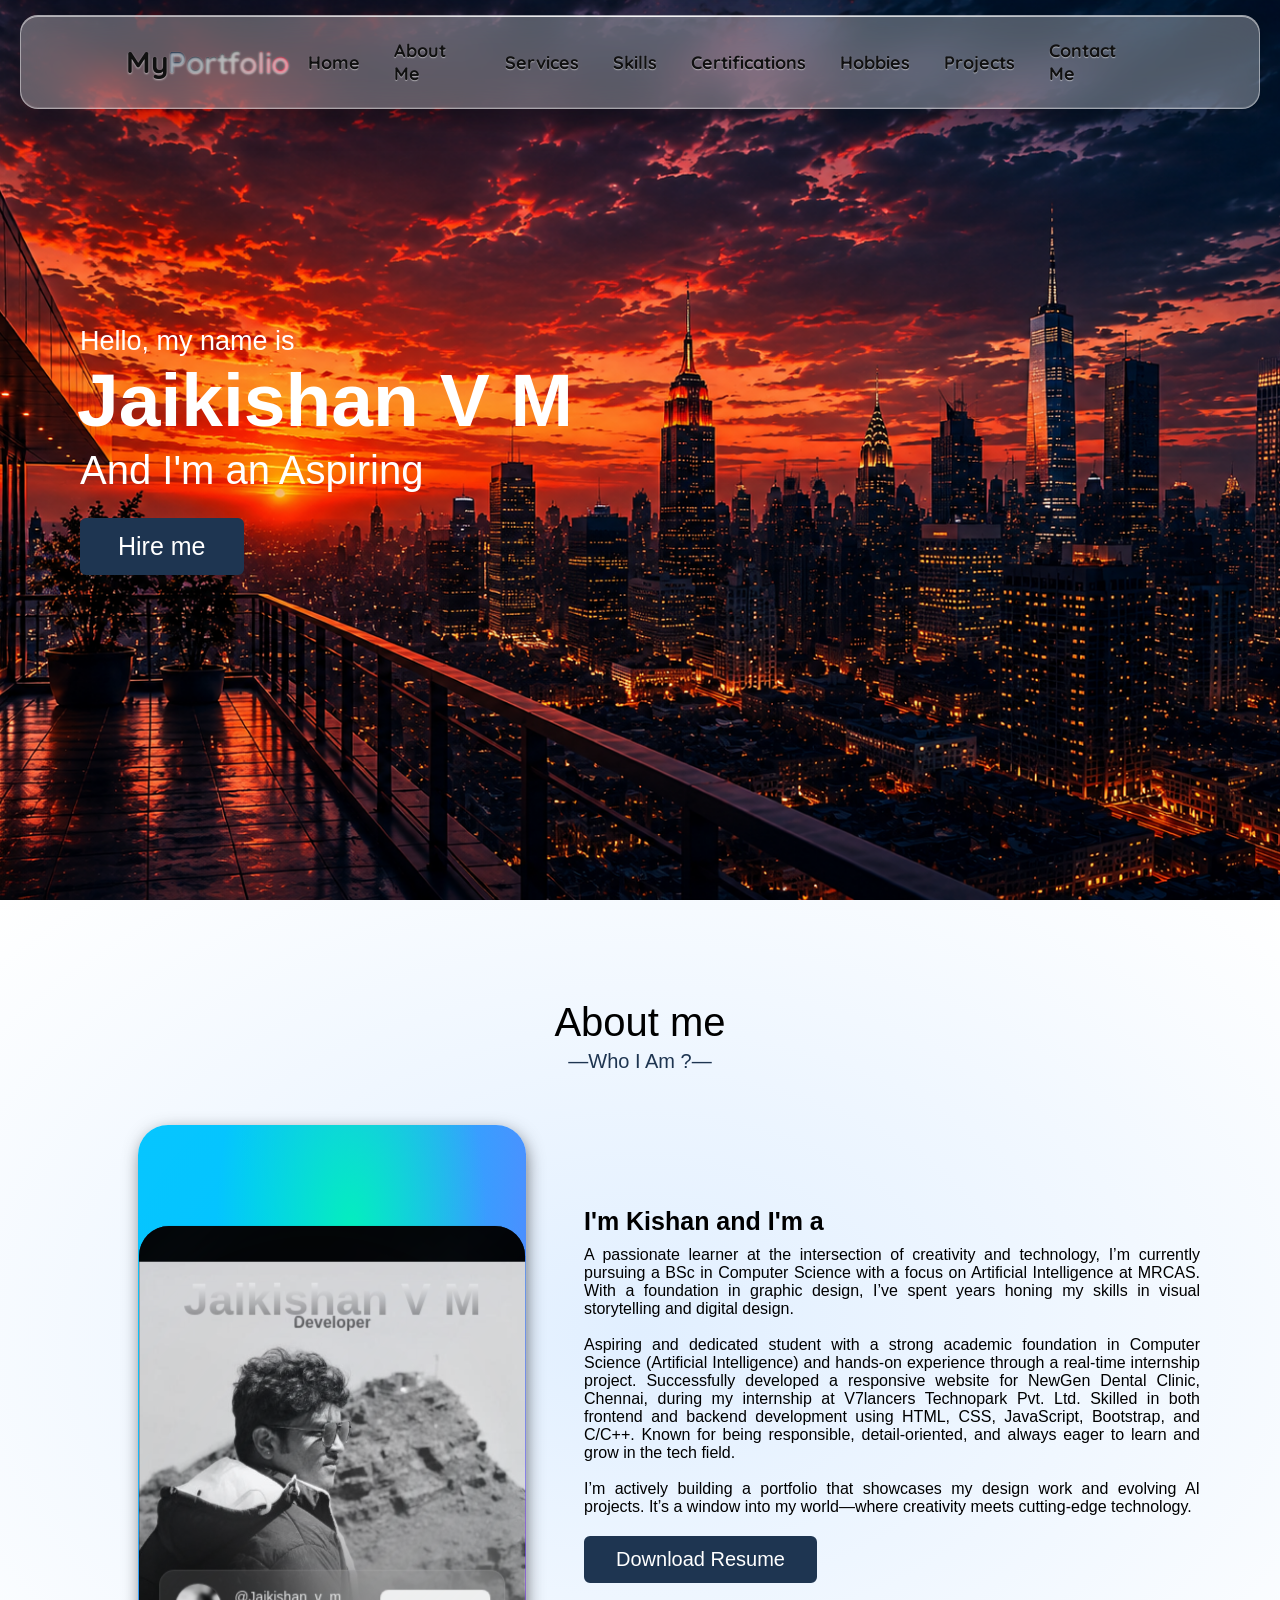
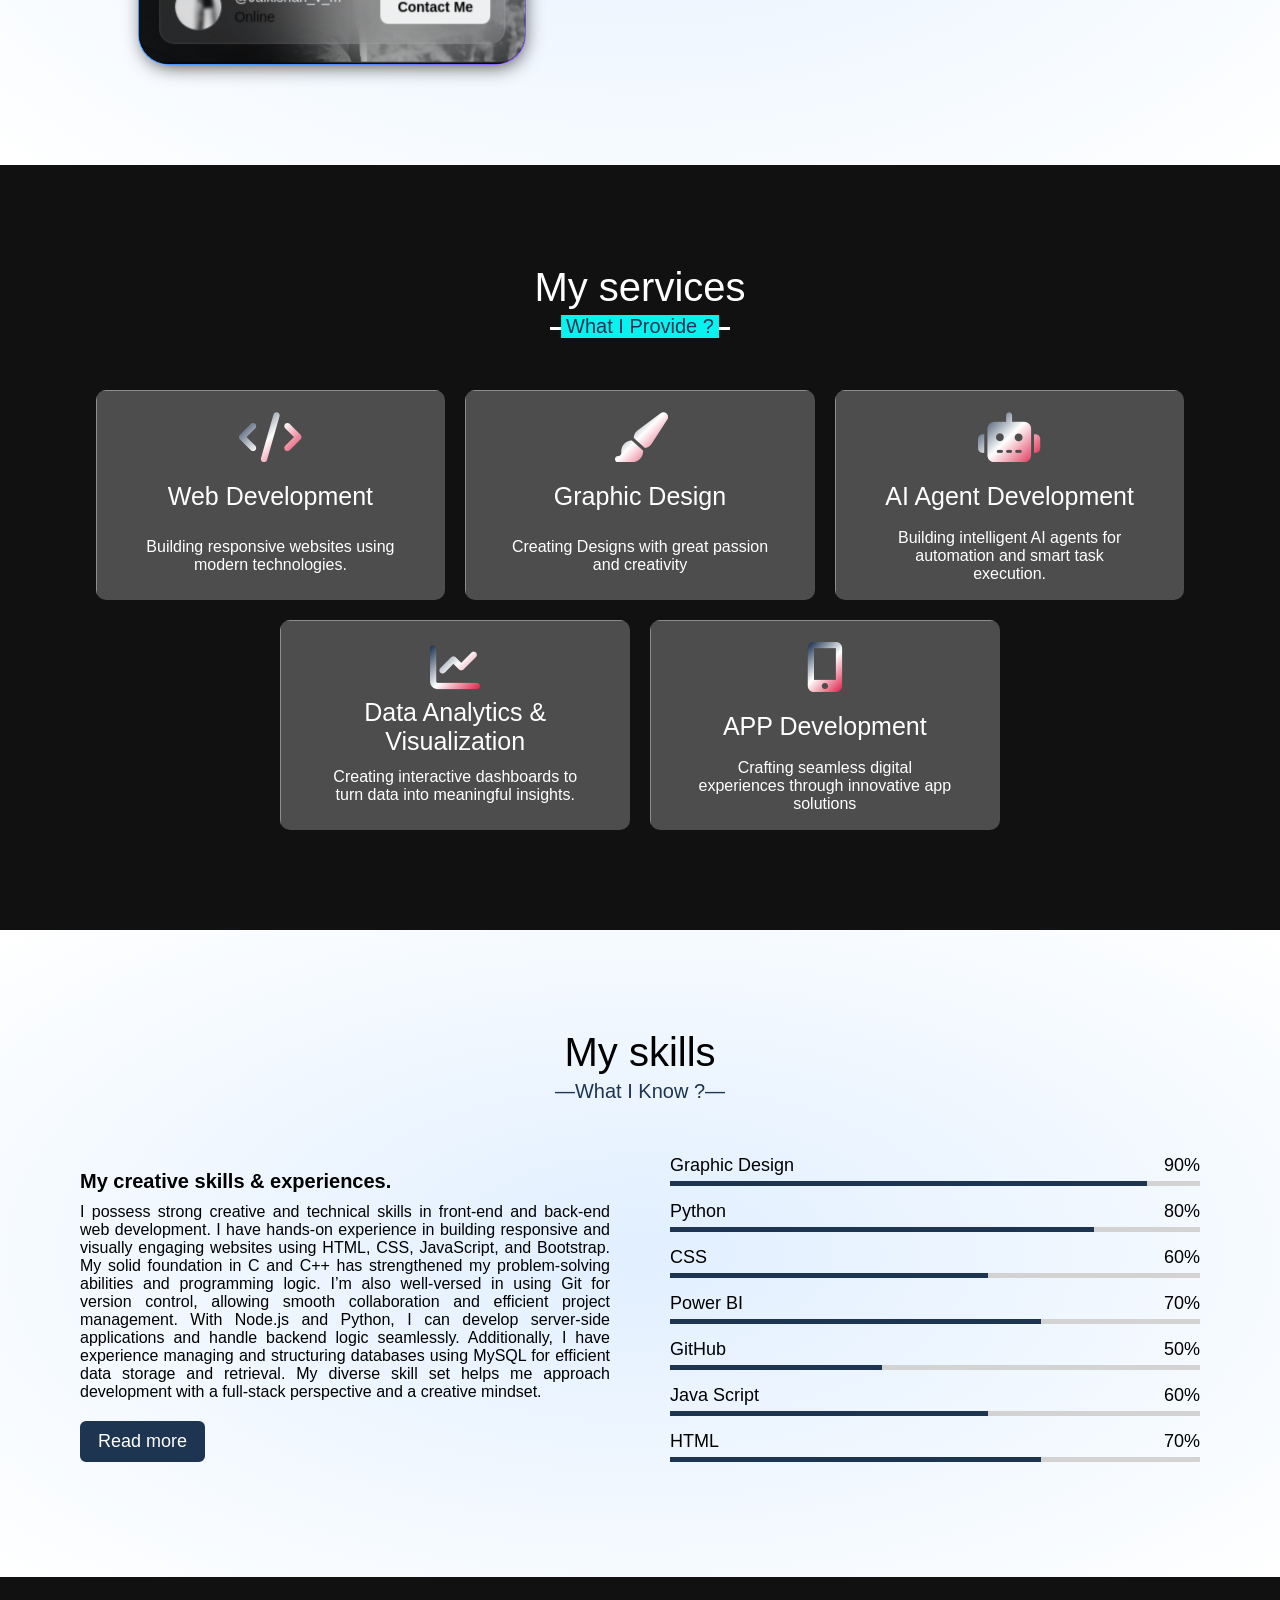
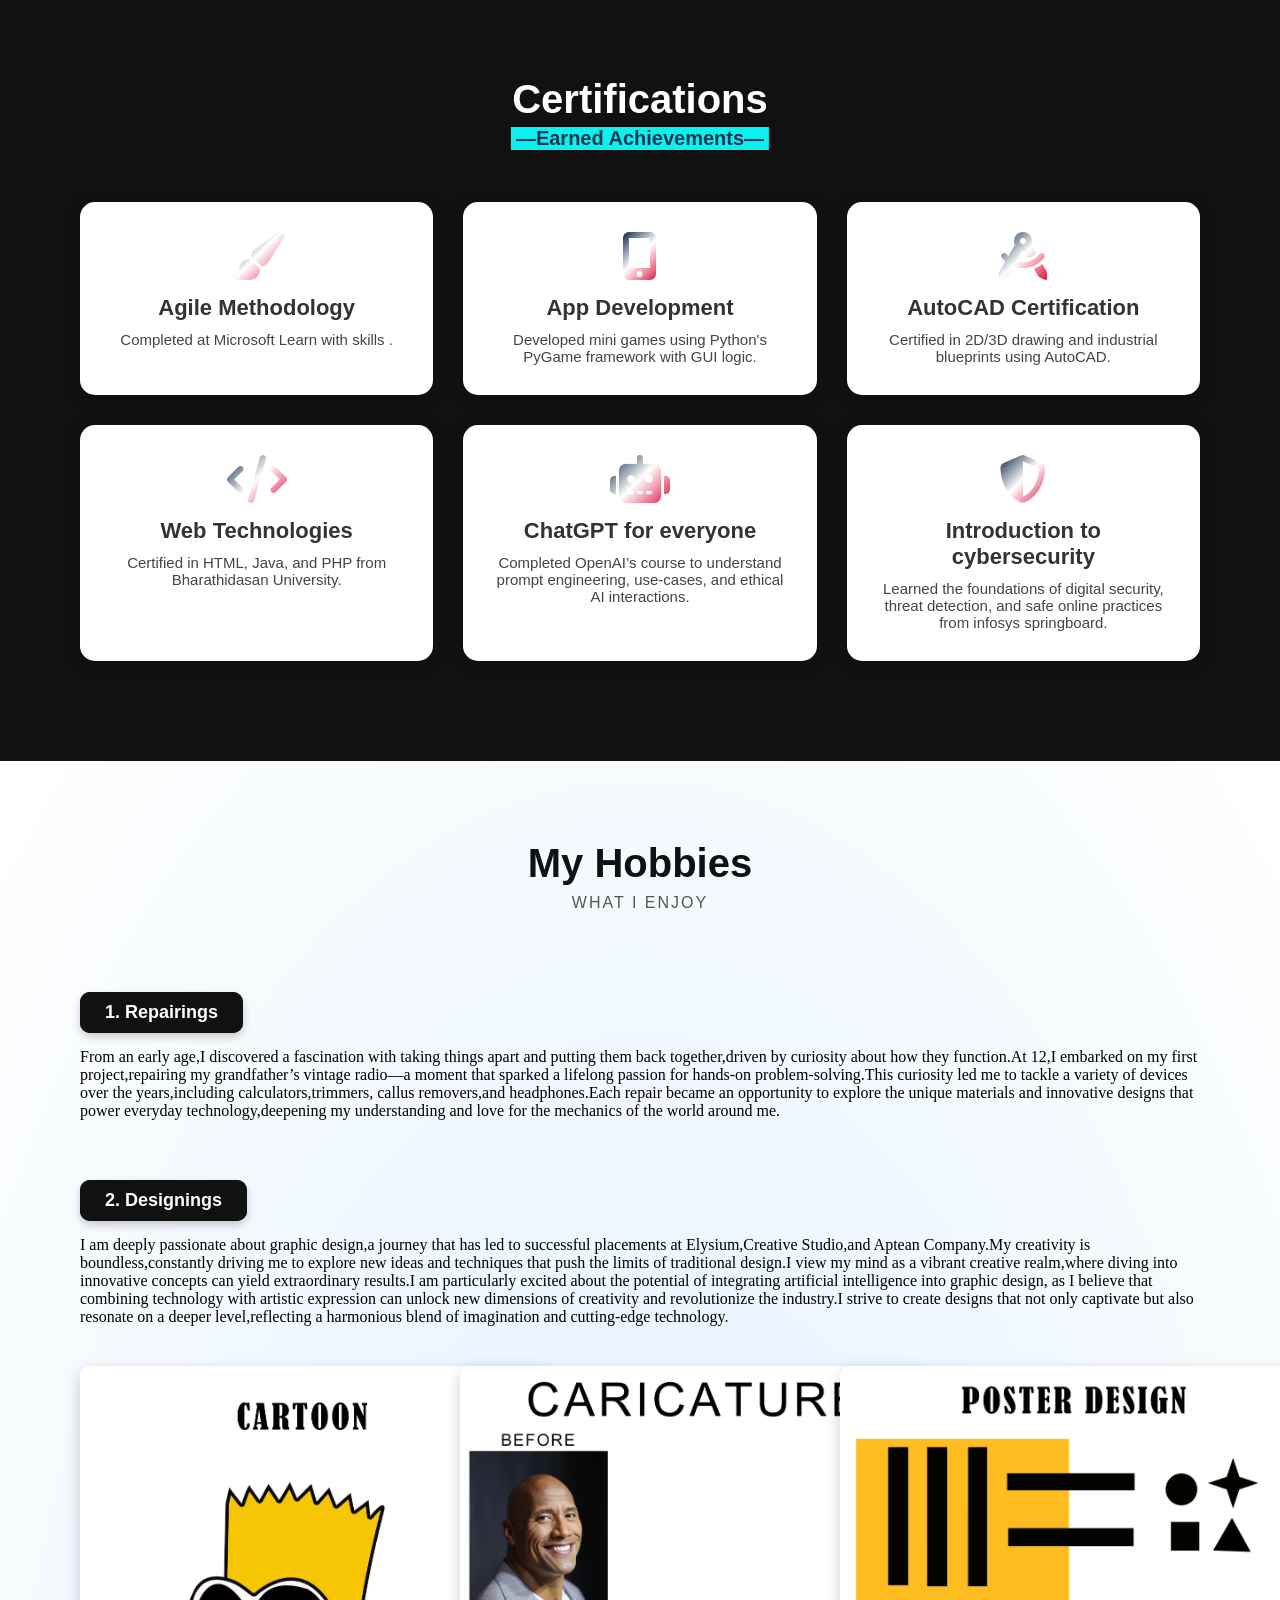
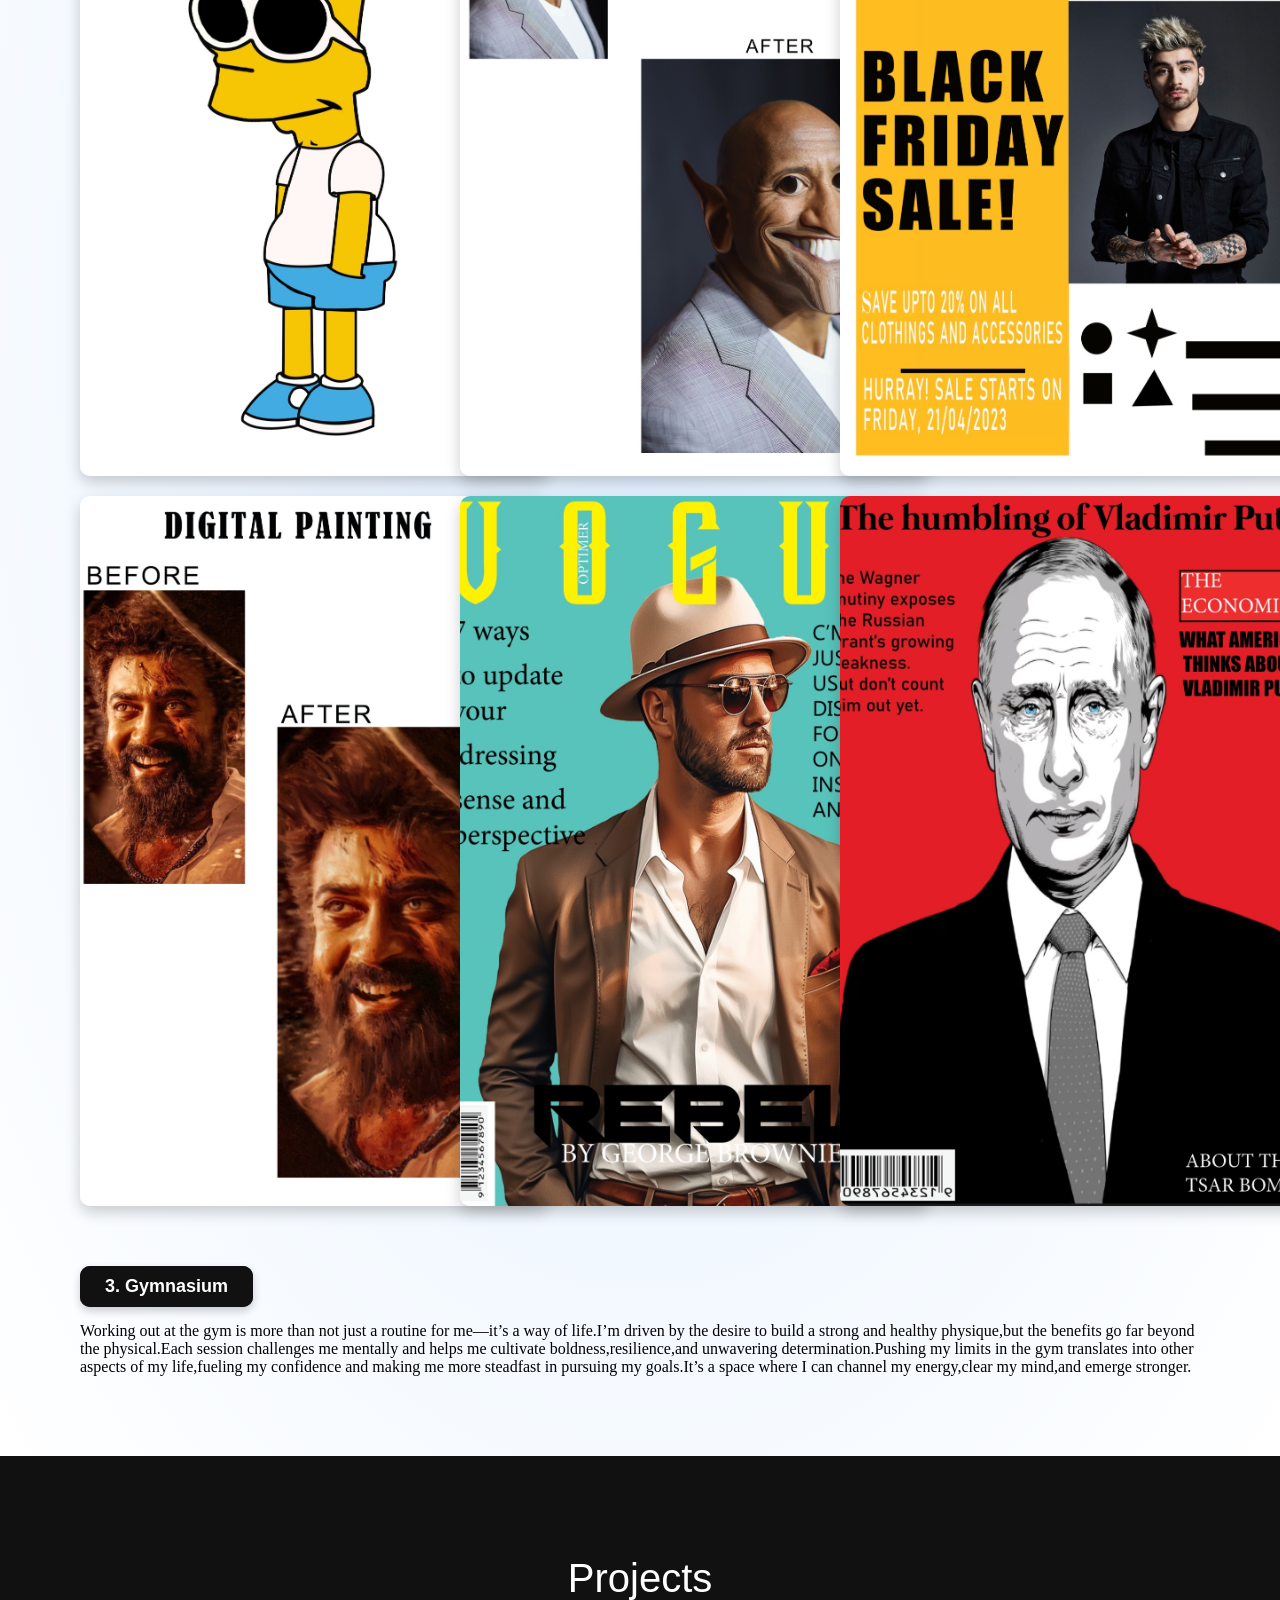
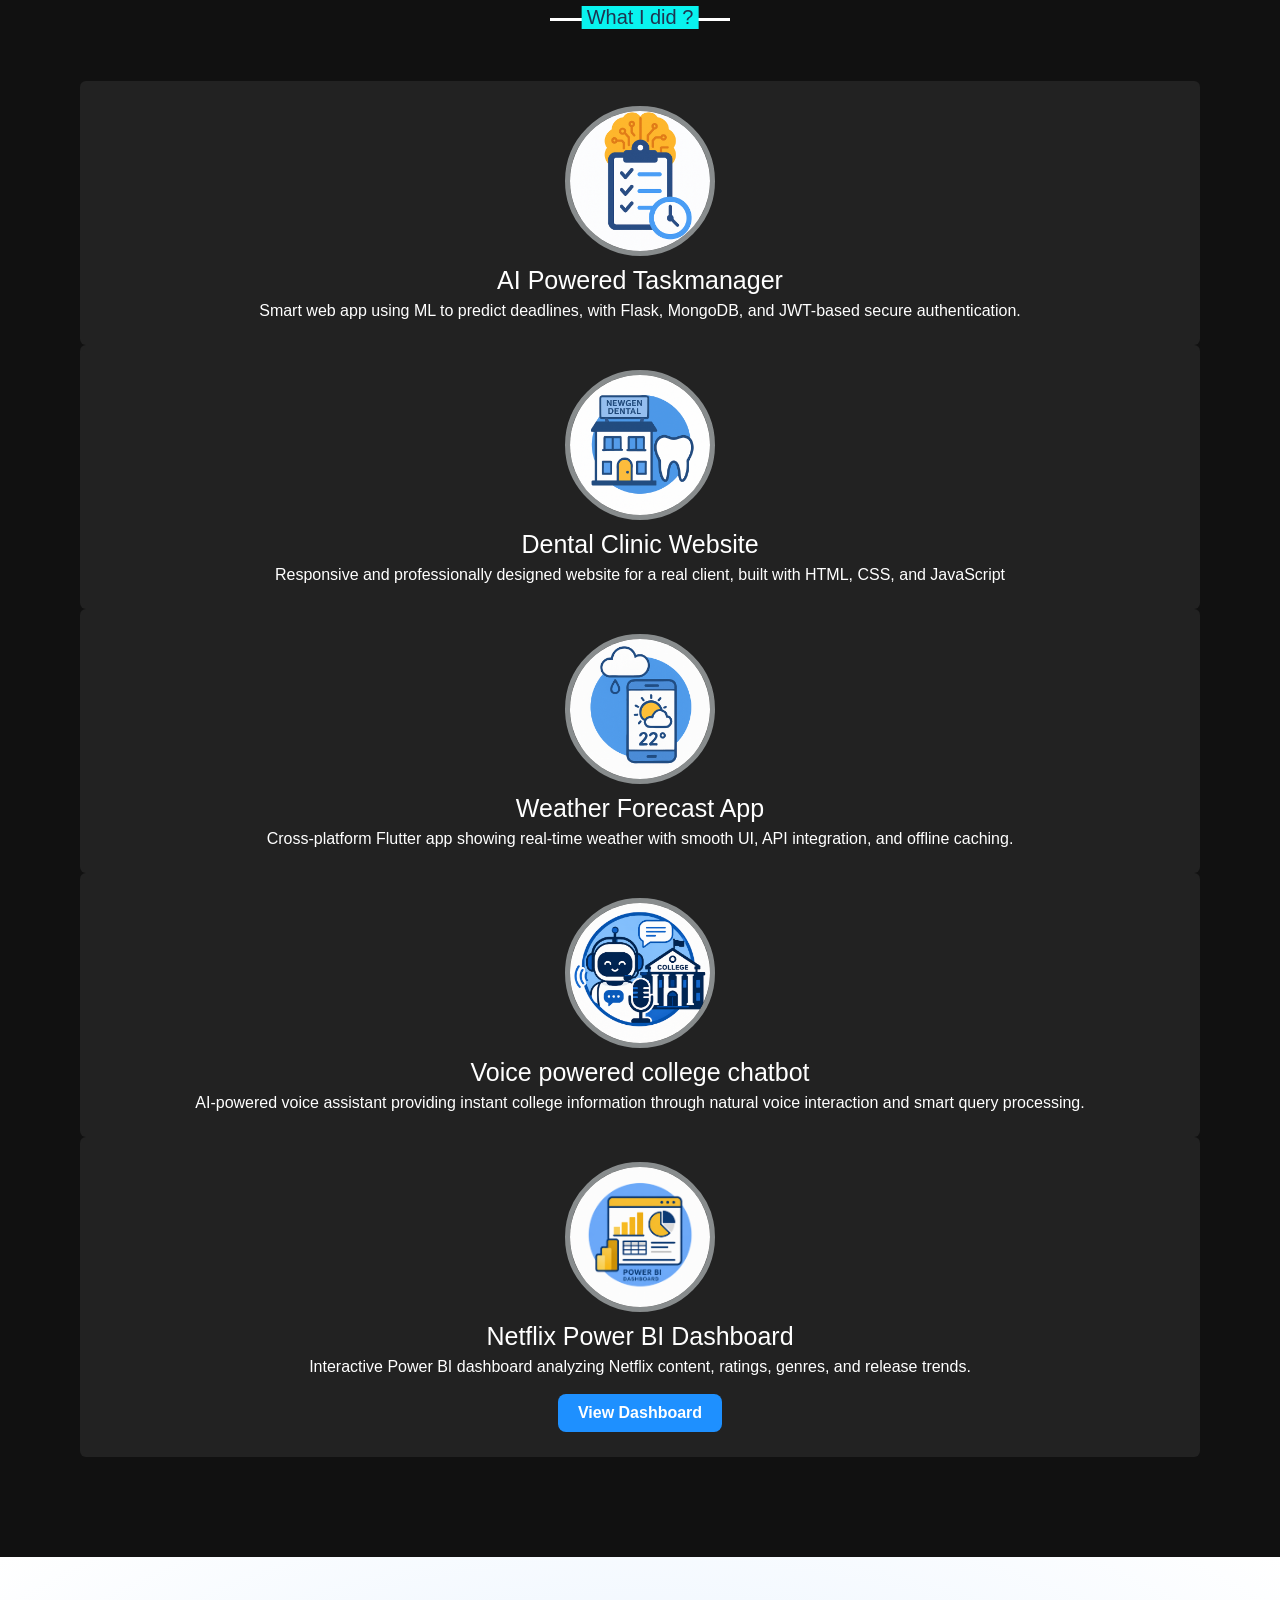
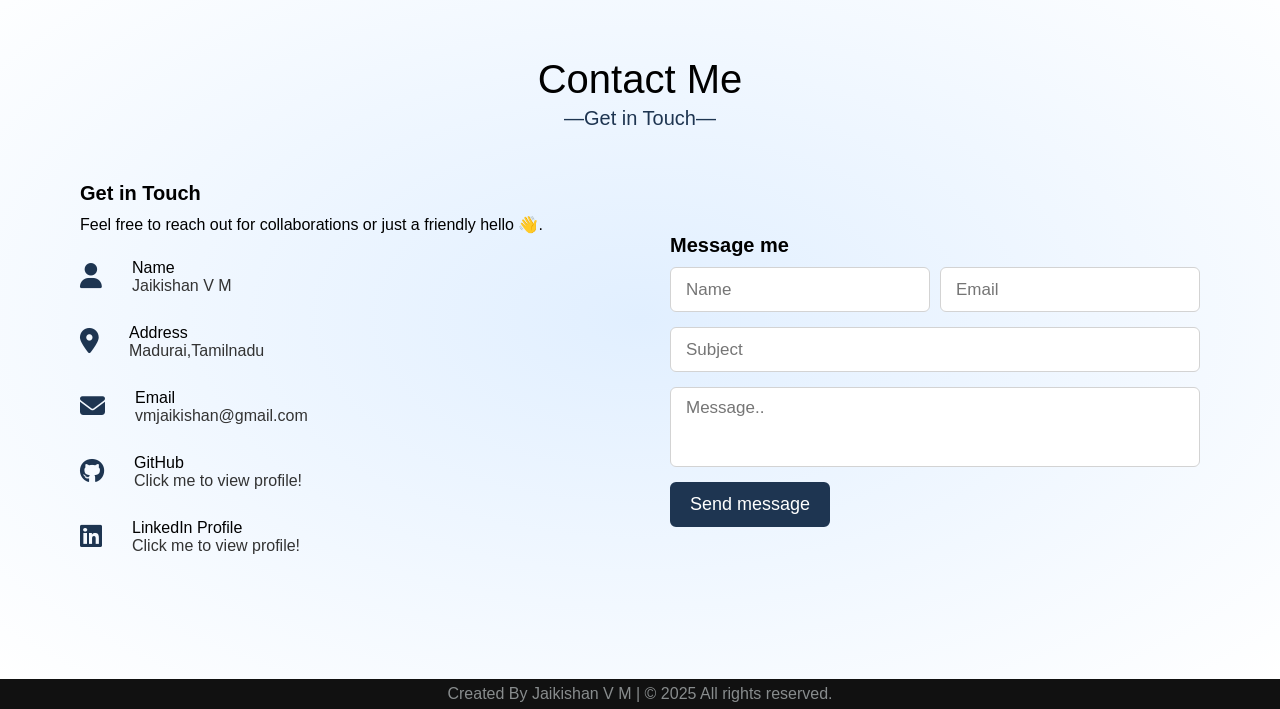
==== commit c7068f32: "Update portfolio" ====
--- a/index.html
+++ b/index.html
@@ -88,7 +88,7 @@
           <br><br>
           I’m actively building a portfolio that showcases my design work and evolving AI projects. It’s a window into my world—where creativity meets cutting-edge technology.
         </p>
-        <a href="Jaikishan V M_VM_Resume.pdf" download target="_blank">Download Resume</a>
+        <a href="Jaikishan_VM_Resume.pdf" download target="_blank">Download Resume</a>
       </div>
 
     </div>
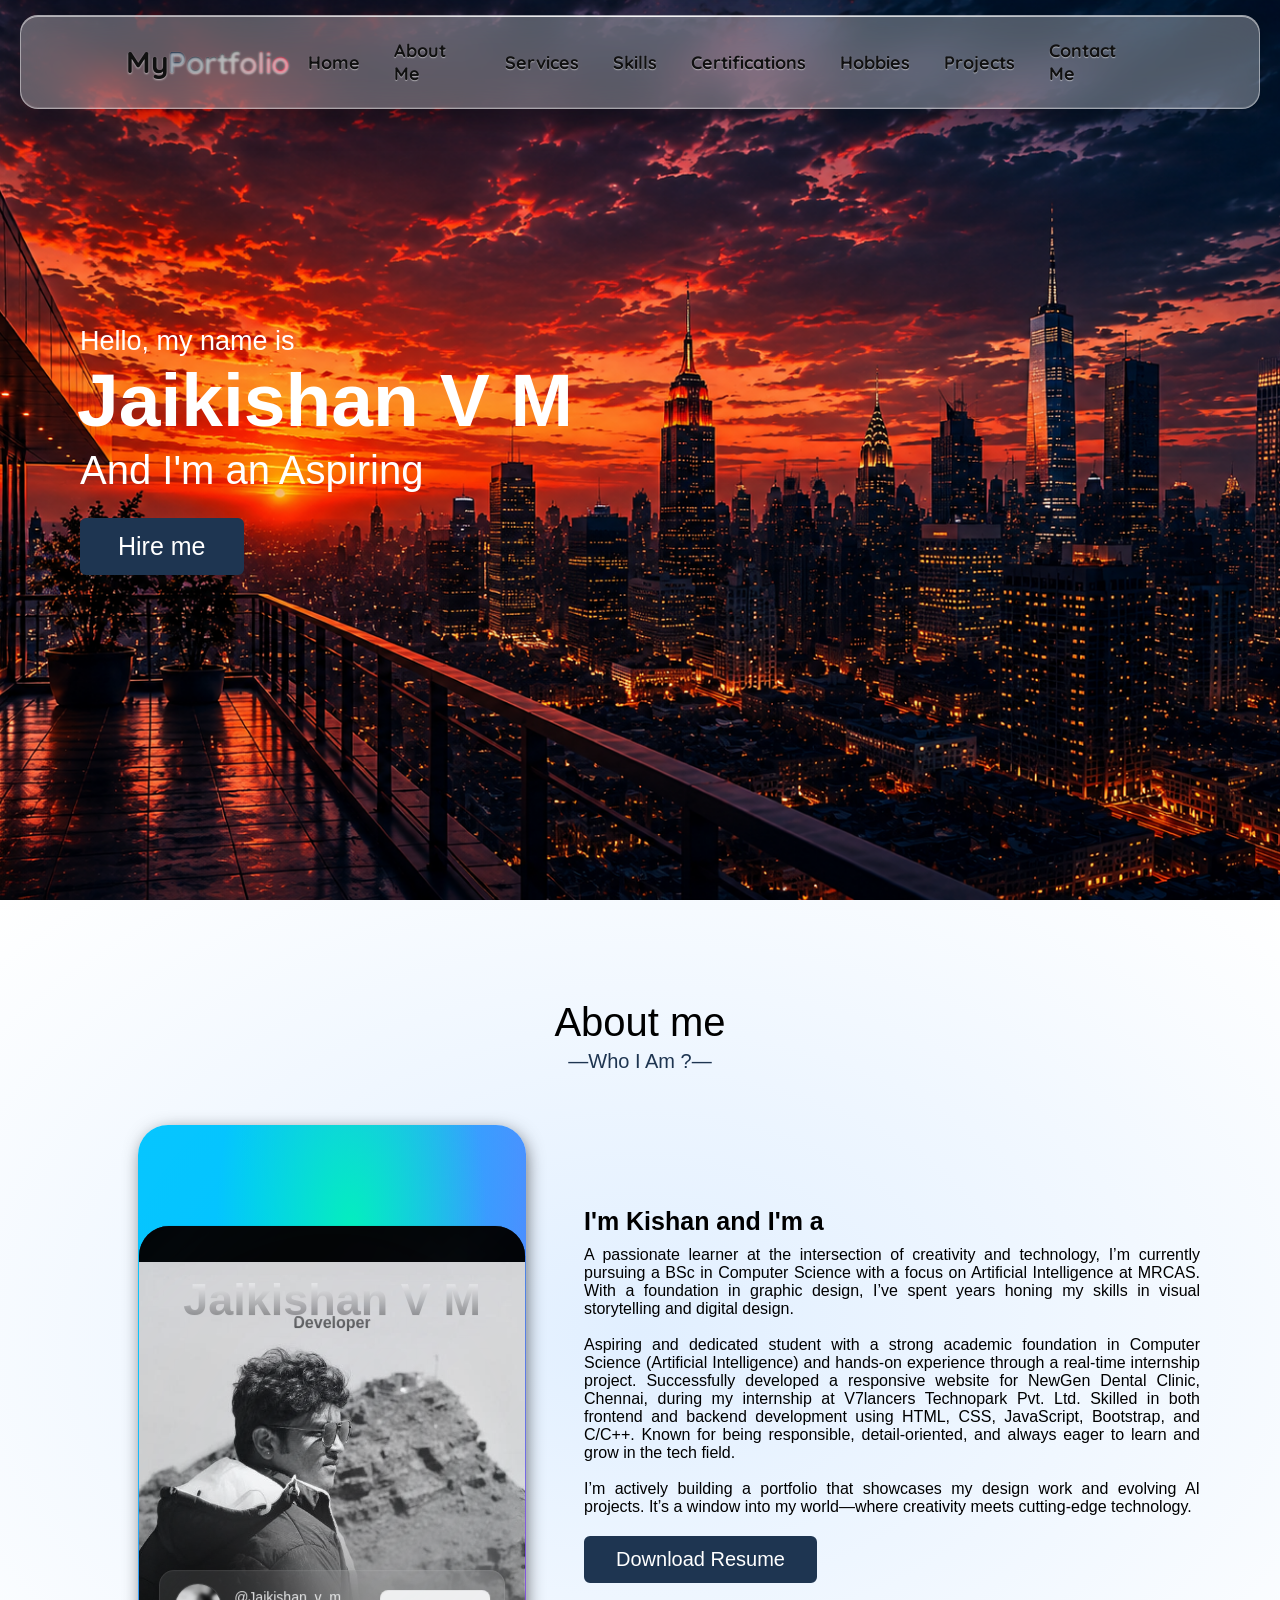
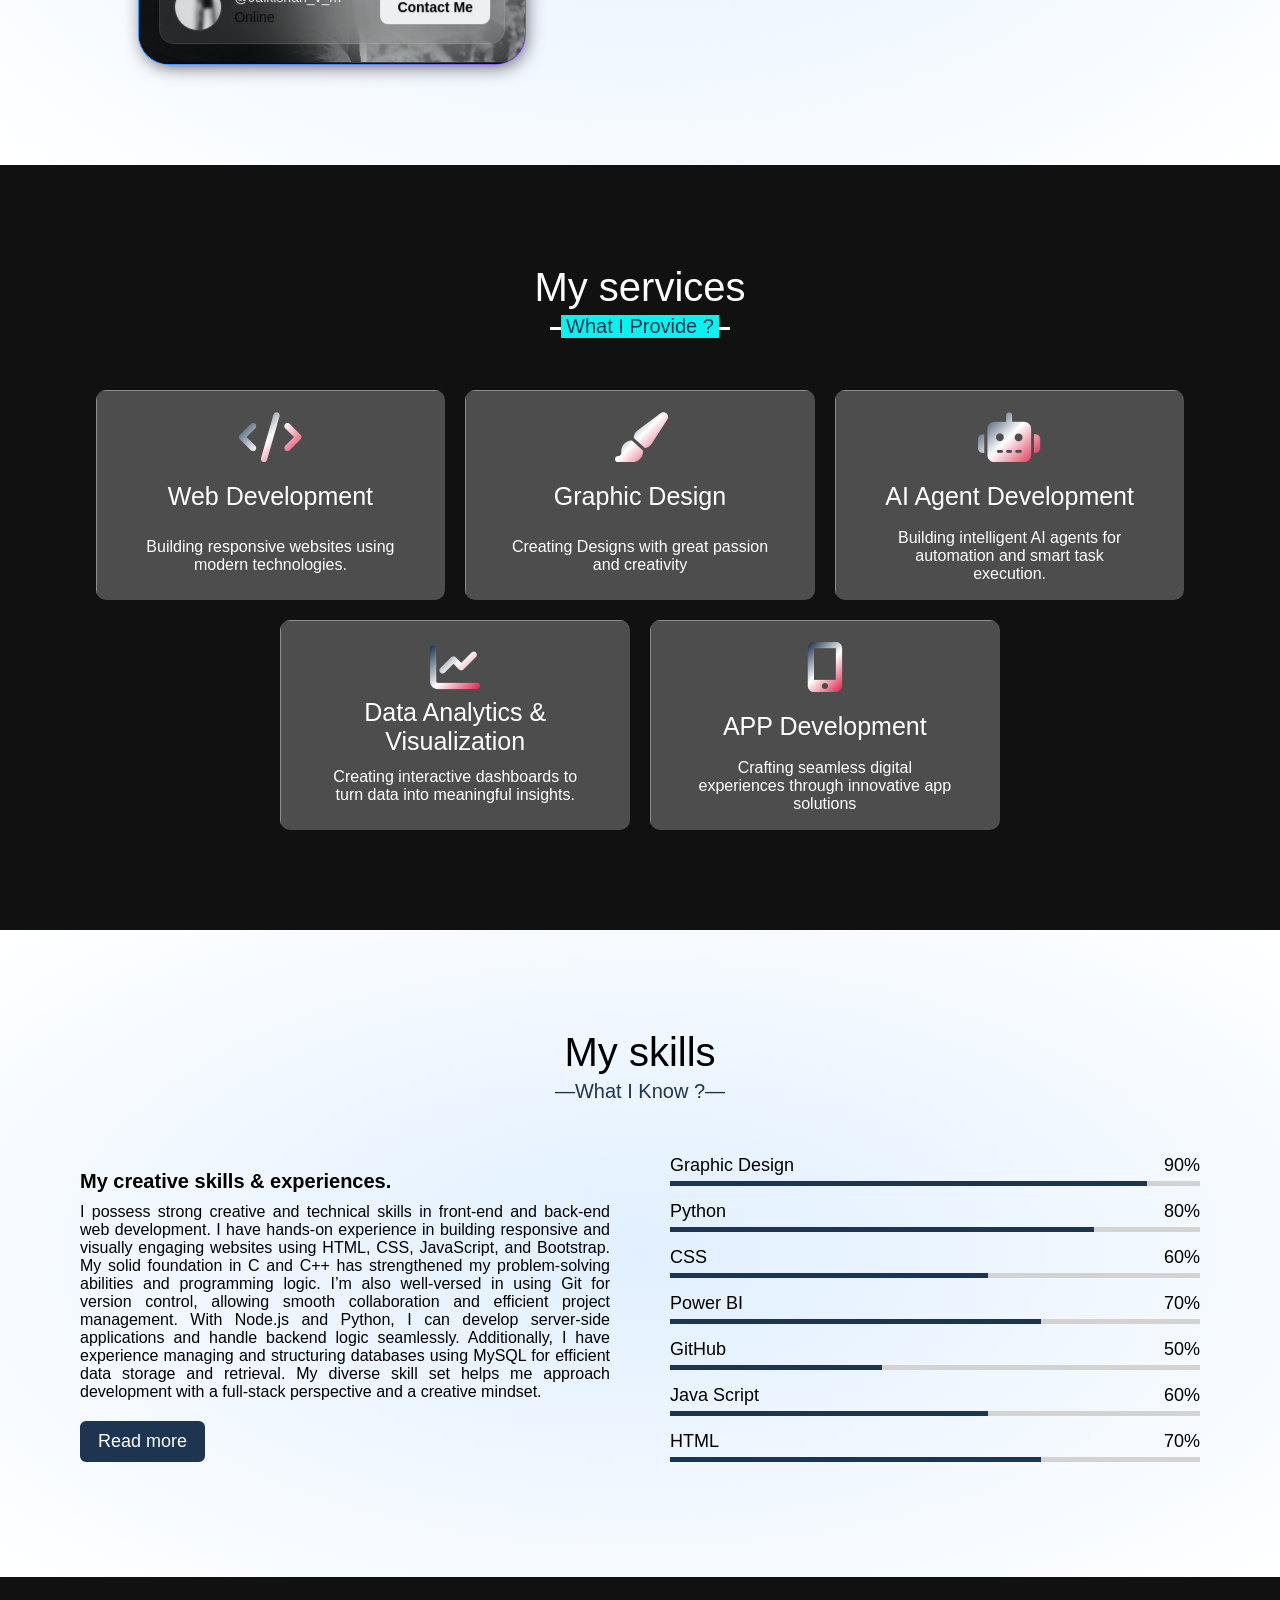
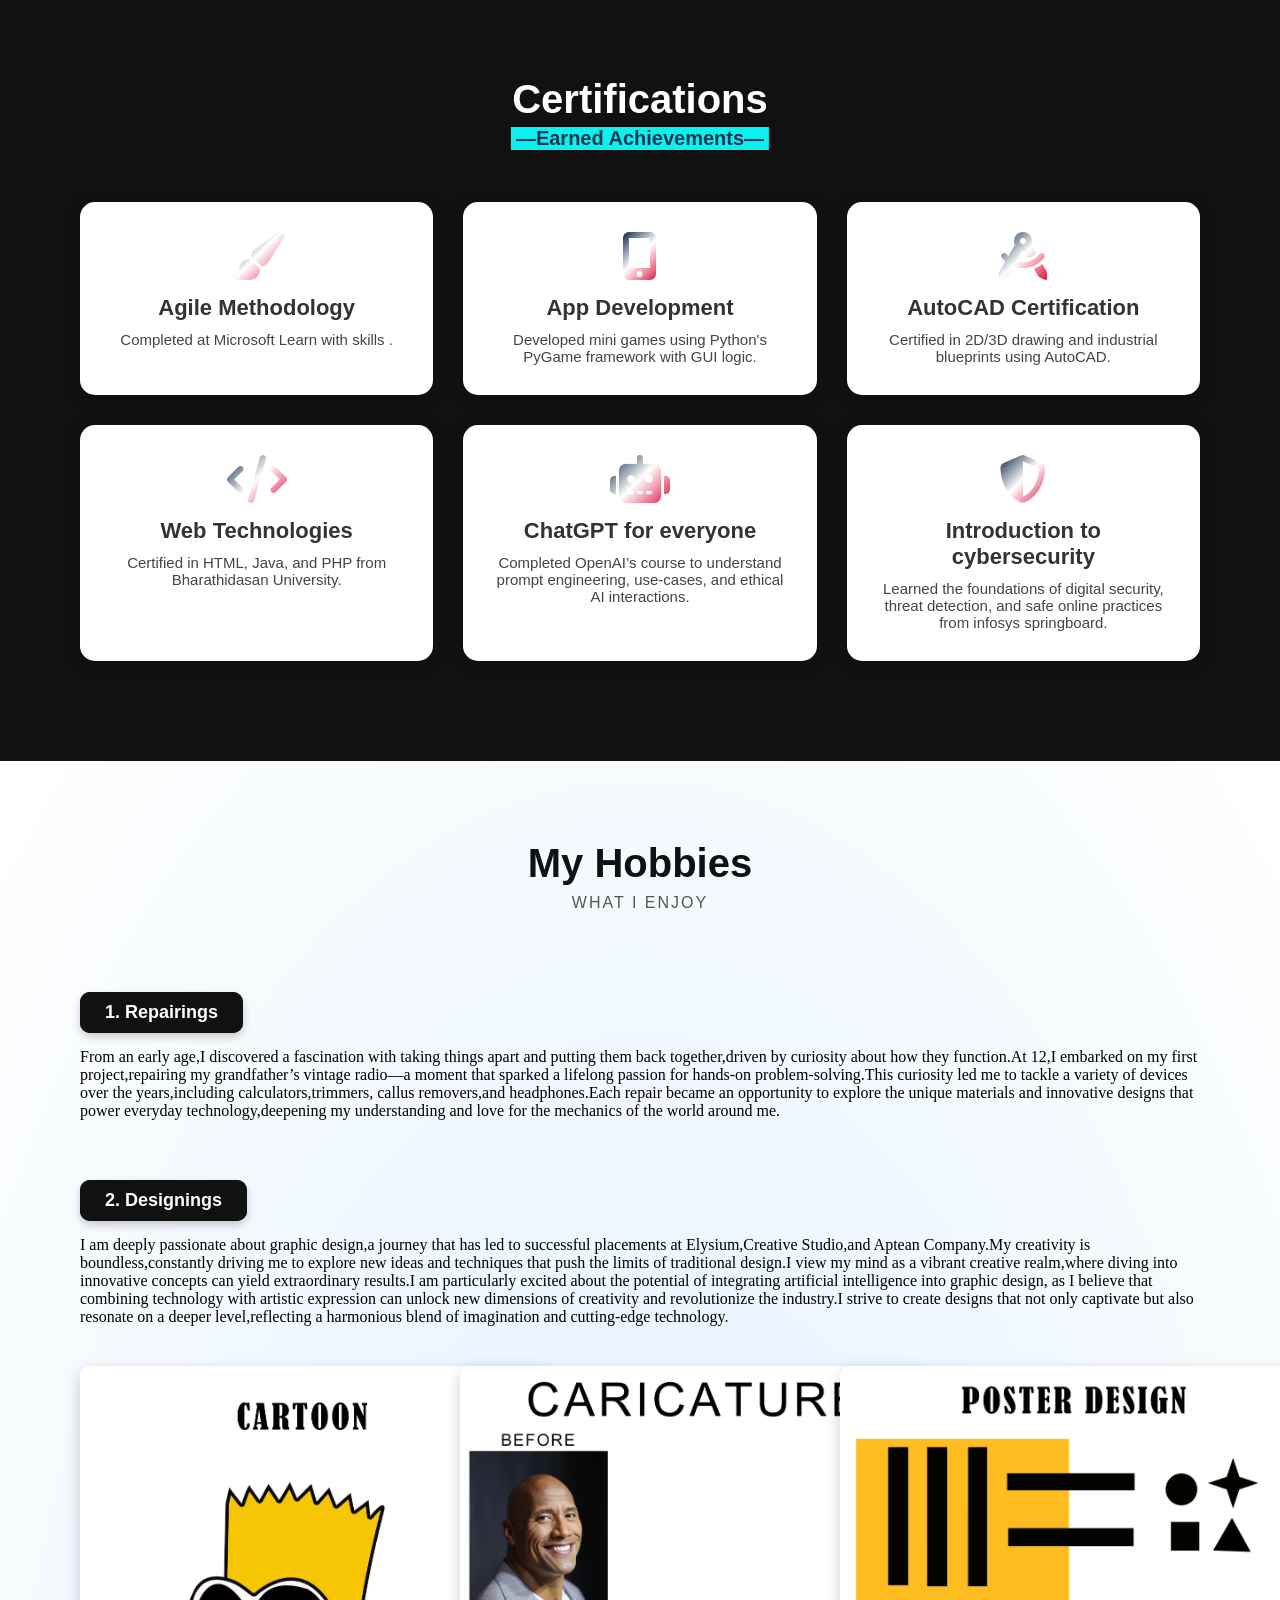
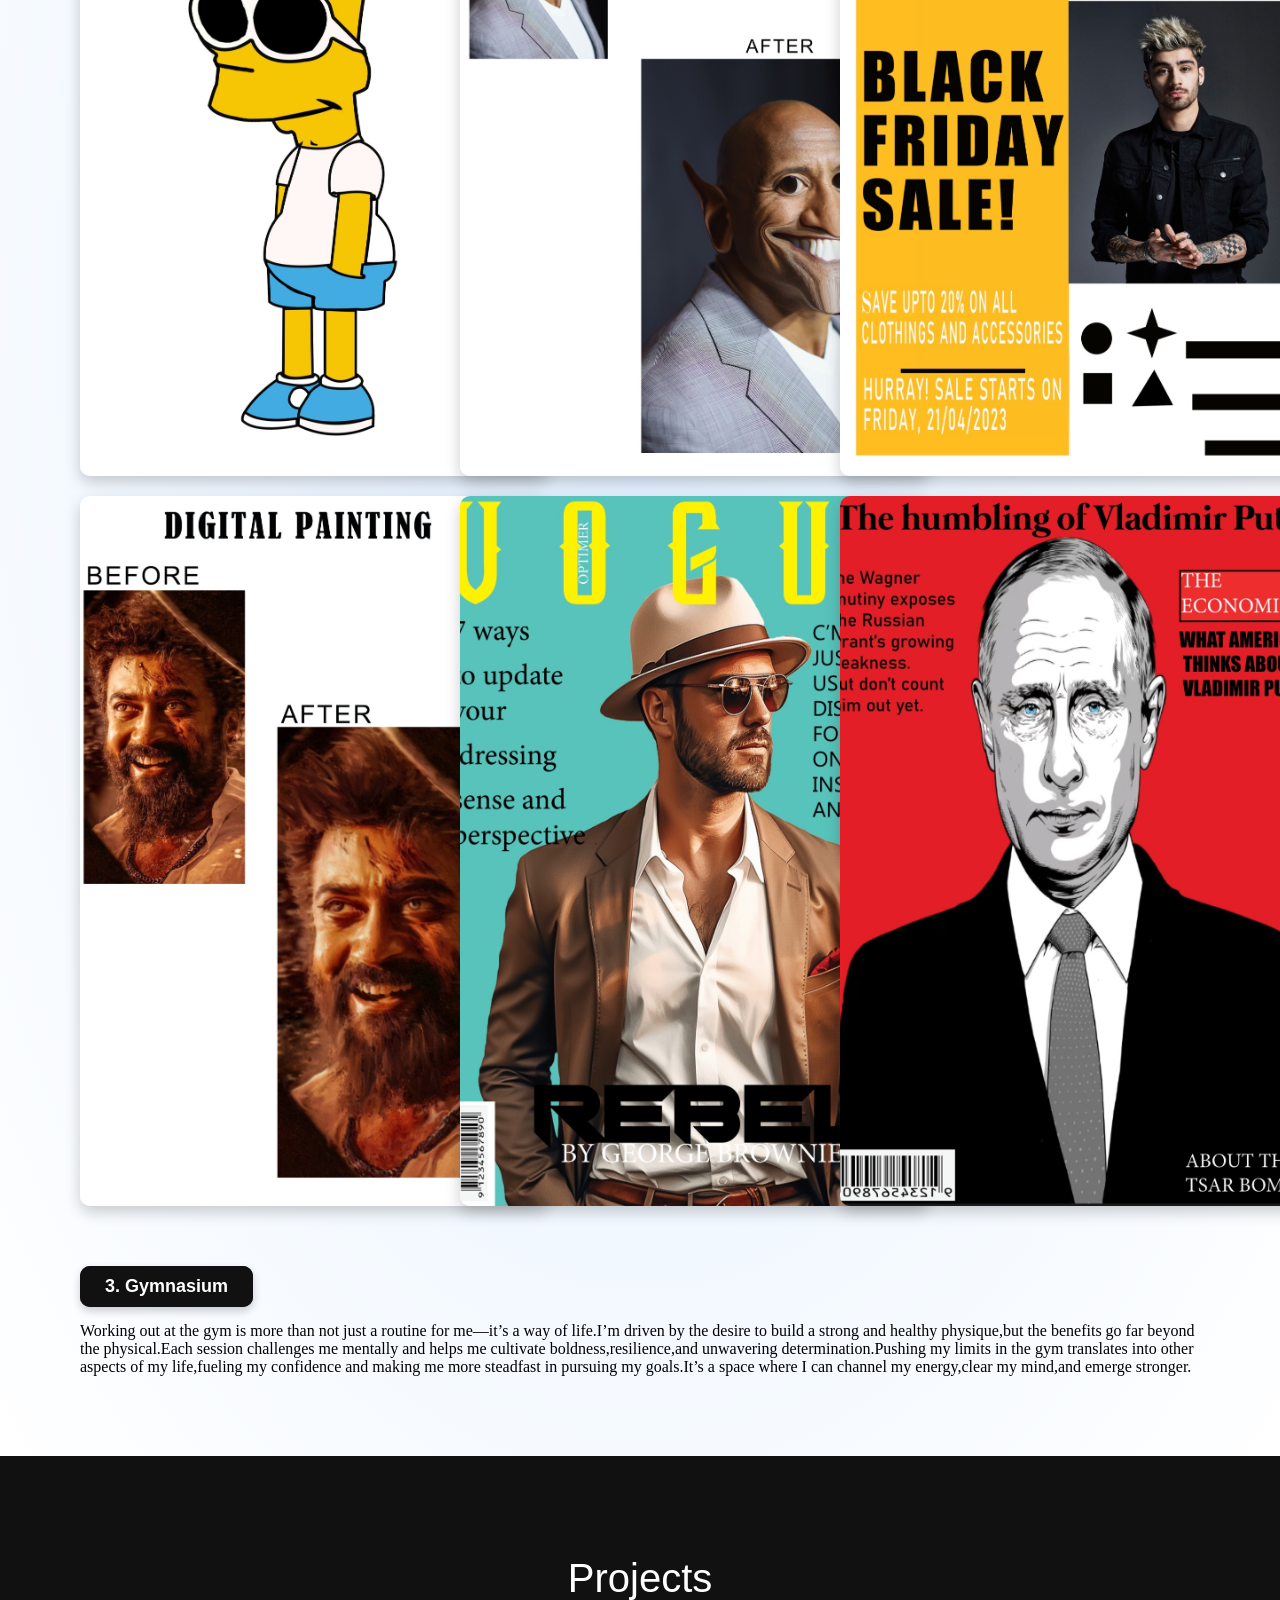
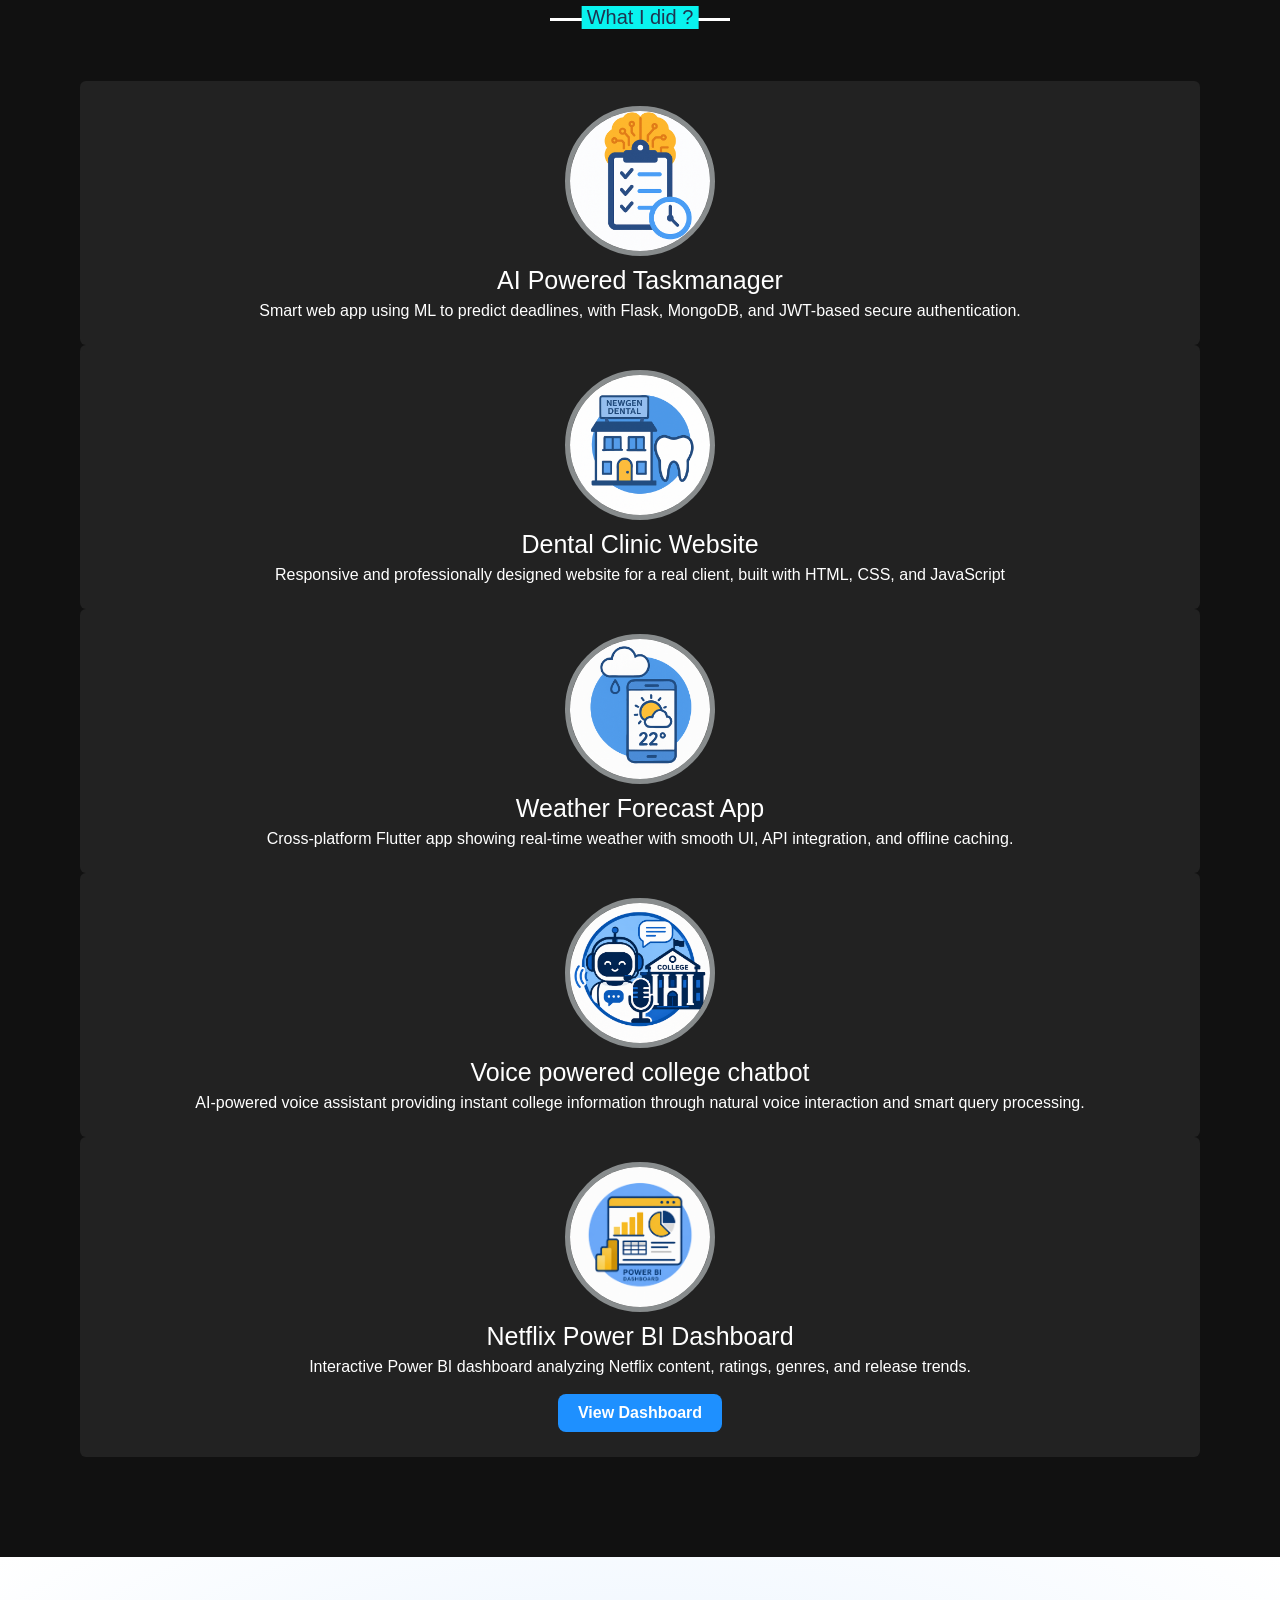
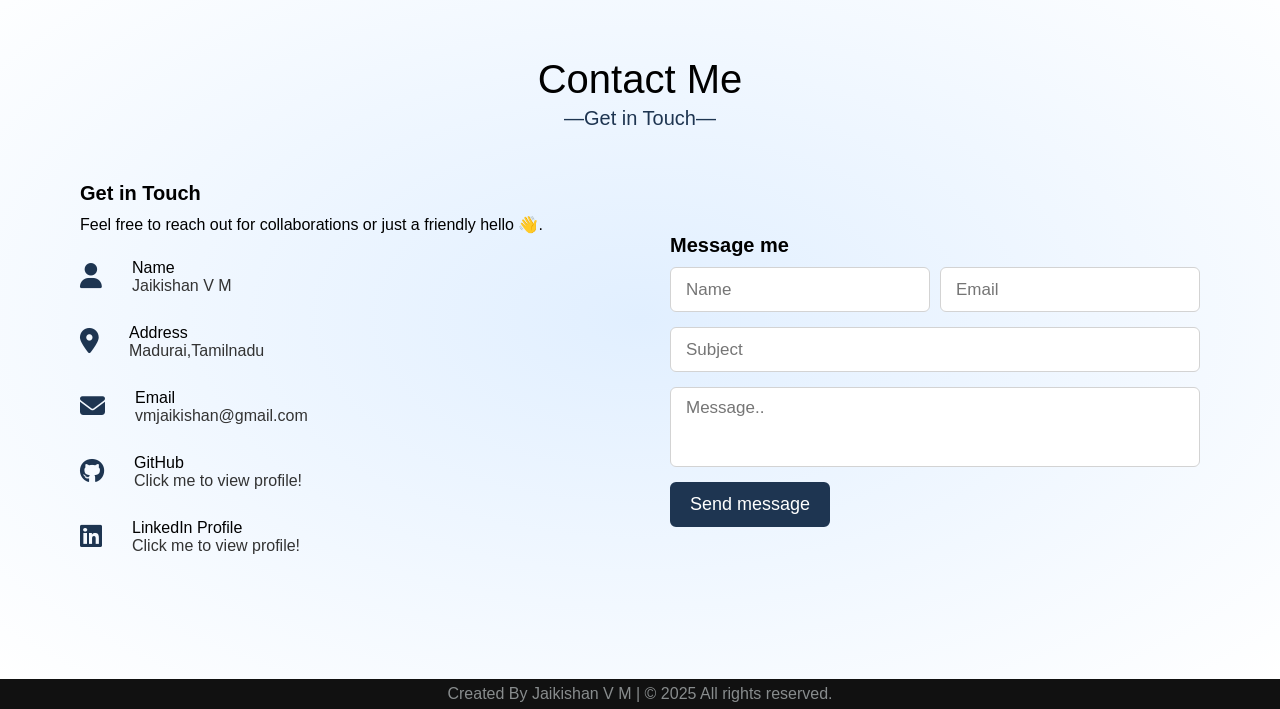
==== commit 2d4a6bbe: "Fix resume download" ====
--- a/index.html
+++ b/index.html
@@ -88,7 +88,7 @@
           <br><br>
           I’m actively building a portfolio that showcases my design work and evolving AI projects. It’s a window into my world—where creativity meets cutting-edge technology.
         </p>
-        <a href="Jaikishan_VM_Resume.pdf" download target="_blank">Download Resume</a>
+        <a href="./Jaikishan_VM_Resume.pdf" download="Jaikishan_VM_Resume.pdf">Download Resume</a>
       </div>
 
     </div>
